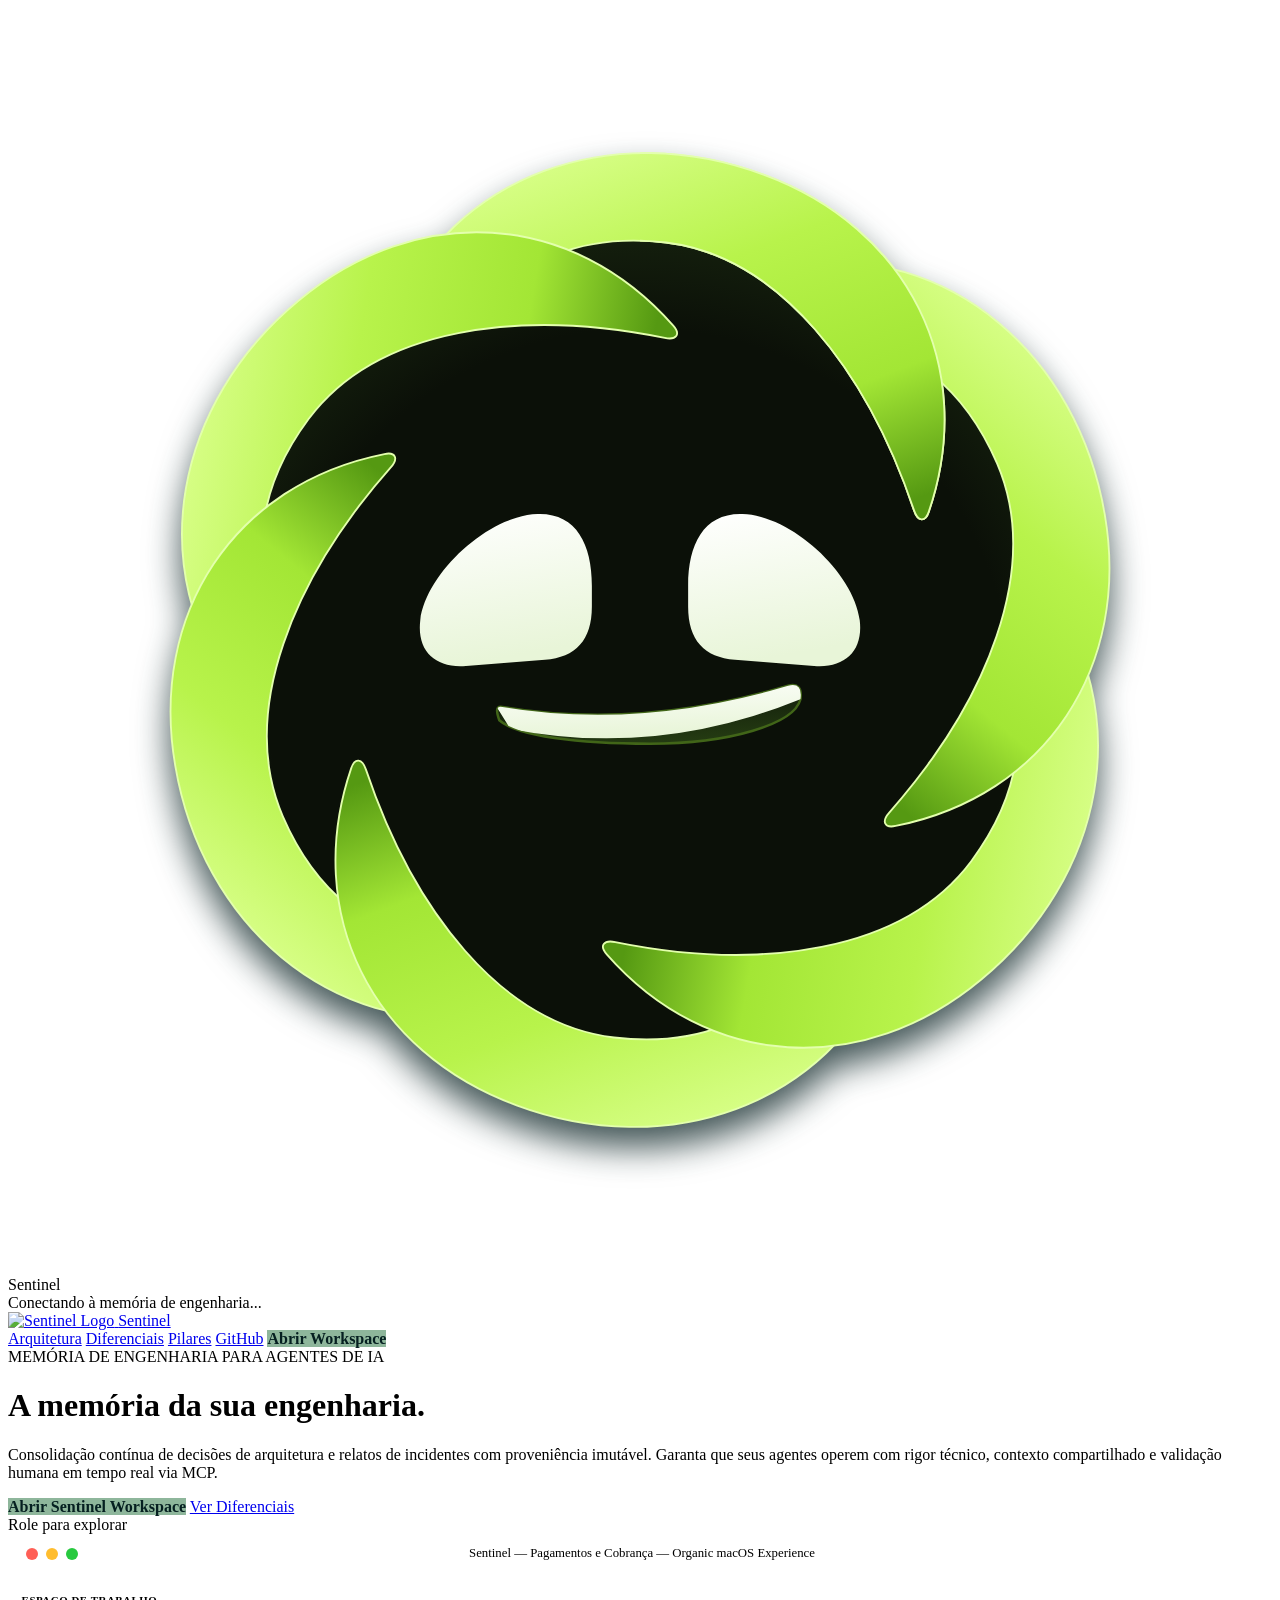
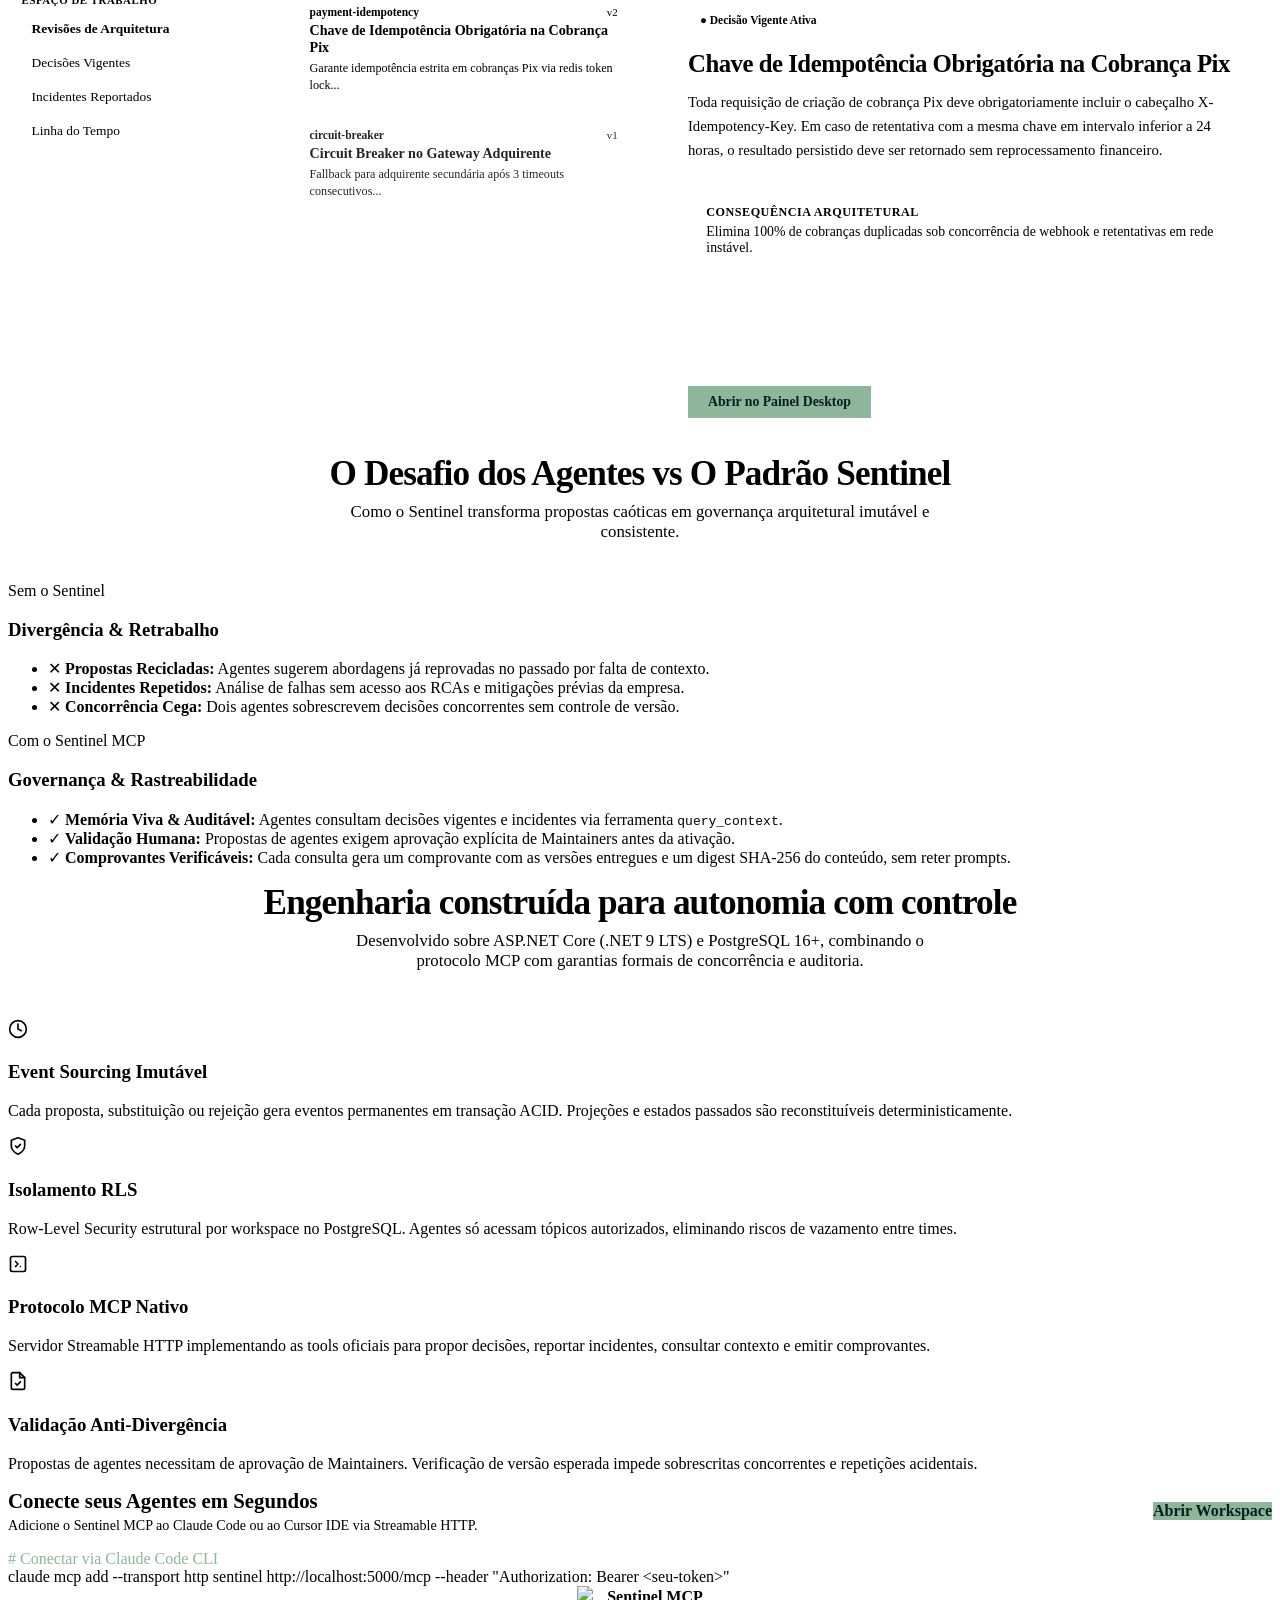
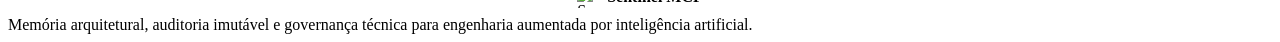
==== src/Sentinel.Api/wwwroot/index.html @ 187f4f98 "feat: refatoracao completa de governanca, seguranca RLS, API admin, testes de integracao e simplific" ====
<!DOCTYPE html>
<html lang="pt-BR" data-theme="dark">
<head>
    <meta charset="UTF-8">
    <meta name="viewport" content="width=device-width, initial-scale=1.0">
    <title>Sentinel — A Memória da sua Engenharia</title>
    <link rel="icon" href="/sentinel-verde.svg" type="image/svg+xml">
    <link rel="stylesheet" href="/css/tokens.css">
    <link rel="stylesheet" href="/css/landing.css">
    <link rel="stylesheet" href="/css/components.css">
    <script src="/js/theme-boot.js"></script>
    <script src="/js/landing.js" defer></script>
</head>
<body class="landing-page">
    <div id="landing-loading-screen" aria-hidden="true">
        <div class="mascot-3d-stage">
            <div class="mascot-shadow-3d" id="mascot-shadow"></div>
            <svg id="sentinel-mascot" class="mascot-svg-3d" viewBox="0 0 1024 1024" role="img" aria-label="Mascote Sentinel 3D">
                <defs>
                    <radialGradient id="sm-face" cx="50%" cy="57%" r="66%">
                        <stop offset="0.65" stop-color="#0B1008" />
                        <stop offset="0.87" stop-color="#17240F" />
                        <stop offset="1" stop-color="#355414" />
                    </radialGradient>
                    <linearGradient id="sm-petal" x1="0.28" y1="0" x2="0.85" y2="1">
                        <stop stop-color="#D9FF8A" />
                        <stop offset=".36" stop-color="#B8F34B" />
                        <stop offset=".72" stop-color="#A3E635" />
                        <stop offset="1" stop-color="#559912" />
                    </linearGradient>
                    <linearGradient id="sm-eye" x2="0.2" y2="1">
                        <stop stop-color="#ffffff" />
                        <stop offset="1" stop-color="#E8F5D8" />
                    </linearGradient>
                    <linearGradient id="sm-mouth" x1="0.2" y1="0" x2="0.5" y2="1">
                        <stop stop-color="#0C1308" />
                        <stop offset="1" stop-color="#243B12" />
                    </linearGradient>
                    <radialGradient id="sm-tongue" cx="50%" cy="100%" r="100%">
                        <stop stop-color="#E4FFB5" />
                        <stop offset="1" stop-color="#84C529" />
                    </radialGradient>
                    <clipPath id="sm-top">
                        <path d="M512 0H1024V1024H512Z" />
                    </clipPath>
                    <clipPath id="sm-smile">
                        <path id="mouth-clip" d="M399 566 Q512 585 632 549 Q644 546 642 560 C637 580 585 596 520 596 C462 596 413 590 398 577 Q394 566 399 566Z" />
                    </clipPath>
                    <filter id="clay-puff" x="-10%" y="-10%" width="120%" height="120%" color-interpolation-filters="sRGB">
                        <feDropShadow dx="0" dy="16" stdDeviation="14" flood-color="#051F20" flood-opacity="0.75" />
                    </filter>
                </defs>
                <g id="sm-character-3d" filter="url(#clay-puff)">
                    <path id="sm-face" d="M512 161A351 351 0 1 1 512 863A351 351 0 1 1 512 161Z" fill="url(#sm-face)" stroke="#8EB69B" stroke-width="2" />
                    <g id="sm-petals" fill="url(#sm-petal)" stroke="#E3FFAD" stroke-width="1.5">
                        <path class="sm-petal" data-order="0" d="M310 252 C360 133 491 90 612 135 C729 178 786 290 746 408 C743 417 737 416 734 407 C696 294 625 201 533 190 C464 182 416 205 380 246 C365 261 335 259 310 252Z" transform="rotate(0 512 512)" />
                        <path class="sm-petal" data-order="5" d="M310 252 C360 133 491 90 612 135 C729 178 786 290 746 408 C743 417 737 416 734 407 C696 294 625 201 533 190 C464 182 416 205 380 246 C365 261 335 259 310 252Z" transform="rotate(300 512 512)" />
                        <path class="sm-petal" data-order="4" d="M310 252 C360 133 491 90 612 135 C729 178 786 290 746 408 C743 417 737 416 734 407 C696 294 625 201 533 190 C464 182 416 205 380 246 C365 261 335 259 310 252Z" transform="rotate(240 512 512)" />
                        <path class="sm-petal" data-order="3" d="M310 252 C360 133 491 90 612 135 C729 178 786 290 746 408 C743 417 737 416 734 407 C696 294 625 201 533 190 C464 182 416 205 380 246 C365 261 335 259 310 252Z" transform="rotate(180 512 512)" />
                        <path class="sm-petal" data-order="2" d="M310 252 C360 133 491 90 612 135 C729 178 786 290 746 408 C743 417 737 416 734 407 C696 294 625 201 533 190 C464 182 416 205 380 246 C365 261 335 259 310 252Z" transform="rotate(120 512 512)" />
                        <path class="sm-petal" data-order="1" d="M310 252 C360 133 491 90 612 135 C729 178 786 290 746 408 C743 417 737 416 734 407 C696 294 625 201 533 190 C464 182 416 205 380 246 C365 261 335 259 310 252Z" transform="rotate(60 512 512)" />
                        <path class="sm-petal" data-order="0" d="M310 252 C360 133 491 90 612 135 C729 178 786 290 746 408 C743 417 737 416 734 407 C696 294 625 201 533 190 C464 182 416 205 380 246 C365 261 335 259 310 252Z" clip-path="url(#sm-top)" />
                    </g>
                    <g id="sm-eyes" fill="url(#sm-eye)">
                        <path id="sm-eye-l" d="M334 496 C339 457 390 411 429 410 C460 409 473 434 473 468 L473 485 C473 512 460 526 435 528 L371 533 C346 535 331 521 334 496Z" />
                        <path id="sm-eye-r" d="M551 468 C551 434 564 409 595 410 C634 411 685 457 690 496 C693 521 678 535 653 533 L589 528 C564 526 551 512 551 485Z" />
                    </g>
                    <path id="sm-mouth" d="M399 566 Q512 585 632 549 Q644 546 642 560 C637 580 585 596 520 596 C462 596 413 590 398 577 Q394 566 399 566Z" fill="url(#sm-mouth)" stroke="#416518" stroke-width="2" />
                    <g clip-path="url(#sm-smile)">
                        <path id="sm-tongue" d="M449 668A91 54 0 1 1 631 668A91 54 0 1 1 449 668Z" fill="url(#sm-tongue)" />
                        <path id="sm-teeth" d="M390 557 Q507 580 648 542 L649 557 Q529 608 407 584Z" fill="url(#sm-eye)" />
                    </g>
                </g>
            </svg>
        </div>
        <div class="loading-details">
            <div class="loading-title">Sentinel</div>
            <div class="loading-subtitle">Conectando à memória de engenharia...</div>
            <div class="progress-track-linear">
                <div id="landing-loading-progress" class="progress-fill-linear"></div>
            </div>
        </div>
    </div>

    <nav class="landing-nav">
        <div class="landing-nav-inner">
            <a href="/" class="landing-brand">
                <img src="/sentinel-verde.svg" alt="Sentinel Logo">
                <span>Sentinel</span>
            </a>
            <div class="landing-nav-links">
                <a href="#arquitetura">Arquitetura</a>
                <a href="#comparativo">Diferenciais</a>
                <a href="#pilares">Pilares</a>
                <a href="https://github.com/Nathan-Paranhos/SentinelMCP" target="_blank" rel="noopener noreferrer">GitHub</a>
                <a href="/review" class="btn-landing-primary" style="background-color: #8EB69B !important; color: #051F20 !important; -webkit-text-fill-color: #051F20 !important; font-weight: 700 !important; text-decoration: none;">Abrir Workspace</a>
            </div>
        </div>
    </nav>

    <header class="landing-hero">
        <div class="landing-eyebrow">MEMÓRIA DE ENGENHARIA PARA AGENTES DE IA</div>
        <h1 class="landing-headline">A memória da sua engenharia.</h1>
        <p class="landing-subhead">
            Consolidação contínua de decisões de arquitetura e relatos de incidentes com proveniência imutável.
            Garanta que seus agentes operem com rigor técnico, contexto compartilhado e validação humana em tempo real via MCP.
        </p>
        <div class="landing-cta-row">
            <a href="/review" class="btn-landing-primary" style="background-color: #8EB69B !important; color: #051F20 !important; -webkit-text-fill-color: #051F20 !important; font-weight: 700 !important; text-decoration: none;">Abrir Sentinel Workspace</a>
            <a href="#comparativo" class="btn-landing-secondary">Ver Diferenciais</a>
        </div>

        <div class="mouse-scroll-indicator" data-scroll-target="preview-window" role="button" tabindex="0" aria-label="Rolar até a prévia do painel">
            <div class="mouse-icon">
                <div class="mouse-wheel"></div>
            </div>
            <span class="mouse-label">Role para explorar</span>
        </div>
    </header>

    <section class="landing-preview-section" id="arquitetura">
        <div class="landing-preview-window" id="preview-window">
            <div style="height: 40px; background: var(--bg-surface-secondary); border-bottom: 1px solid var(--border-subtle); display: flex; align-items: center; justify-content: space-between; padding: 0 18px;">
                <div style="display: flex; gap: 8px; align-items: center;">
                    <span style="width: 12px; height: 12px; border-radius: 50%; background: #ff5f56; display: inline-block;"></span>
                    <span style="width: 12px; height: 12px; border-radius: 50%; background: #ffbd2e; display: inline-block;"></span>
                    <span style="width: 12px; height: 12px; border-radius: 50%; background: #27c93f; display: inline-block;"></span>
                </div>
                <div style="font-size: 0.8rem; font-weight: 500; color: var(--text-secondary); font-family: var(--font-mono);">Sentinel — Pagamentos e Cobrança — Organic macOS Experience</div>
                <div style="width: 48px;"></div>
            </div>
            <div style="display: flex; height: 480px; background: var(--bg-window);">
                <div style="width: 240px; border-right: 1px solid var(--border-subtle); background: var(--bg-sidebar); padding: 1.25rem 0.85rem;">
                    <div style="font-size: 0.68rem; font-weight: 600; text-transform: uppercase; color: var(--text-tertiary); letter-spacing: 0.05em; margin-bottom: 8px;">Espaço de Trabalho</div>
                    <div style="padding: 7px 10px; border-radius: var(--radius-sm); background: var(--bg-selection); color: var(--text-primary); font-size: 0.84rem; font-weight: 600; margin-bottom: 4px;">Revisões de Arquitetura</div>
                    <div style="padding: 7px 10px; border-radius: var(--radius-sm); color: var(--text-secondary); font-size: 0.84rem; font-weight: 500; margin-bottom: 4px;">Decisões Vigentes</div>
                    <div style="padding: 7px 10px; border-radius: var(--radius-sm); color: var(--text-secondary); font-size: 0.84rem; font-weight: 500; margin-bottom: 4px;">Incidentes Reportados</div>
                    <div style="padding: 7px 10px; border-radius: var(--radius-sm); color: var(--text-secondary); font-size: 0.84rem; font-weight: 500;">Linha do Tempo</div>
                </div>
                <div style="width: 340px; border-right: 1px solid var(--border-subtle); padding: 1.15rem; overflow: hidden;">
                    <div style="padding: 0.85rem 1rem; border-radius: var(--radius-md); background: var(--bg-selection); border: 1px solid var(--border-strong); margin-bottom: 8px;">
                        <div style="display: flex; justify-content: space-between; margin-bottom: 4px;">
                            <span style="font-family: var(--font-mono); font-size: 0.72rem; color: var(--action-primary); font-weight: 600;">payment-idempotency</span>
                            <span style="font-family: var(--font-mono); font-size: 0.68rem; color: var(--text-secondary);">v2</span>
                        </div>
                        <div style="font-size: 0.88rem; font-weight: 600; color: var(--text-primary); margin-bottom: 4px;">Chave de Idempotência Obrigatória na Cobrança Pix</div>
                        <div style="font-size: 0.76rem; color: var(--text-secondary); line-height: 1.4;">Garante idempotência estrita em cobranças Pix via redis token lock...</div>
                    </div>
                    <div style="padding: 0.85rem 1rem; border-radius: var(--radius-md); background: var(--bg-surface-secondary); opacity: 0.85;">
                        <div style="display: flex; justify-content: space-between; margin-bottom: 4px;">
                            <span style="font-family: var(--font-mono); font-size: 0.72rem; color: var(--text-tertiary); font-weight: 600;">circuit-breaker</span>
                            <span style="font-family: var(--font-mono); font-size: 0.68rem; color: var(--text-secondary);">v1</span>
                        </div>
                        <div style="font-size: 0.88rem; font-weight: 600; color: var(--text-primary); margin-bottom: 4px;">Circuit Breaker no Gateway Adquirente</div>
                        <div style="font-size: 0.76rem; color: var(--text-secondary); line-height: 1.4;">Fallback para adquirente secundária após 3 timeouts consecutivos...</div>
                    </div>
                </div>
                <div style="flex: 1; padding: 2.25rem; background: var(--bg-window); display: flex; flex-direction: column; justify-content: space-between;">
                    <div>
                        <div style="display: inline-flex; align-items: center; gap: 6px; font-size: 0.72rem; font-weight: 700; background: var(--status-success-bg); color: var(--status-success); padding: 4px 12px; border-radius: var(--radius-pill); margin-bottom: 1.25rem;">
                            ● Decisão Vigente Ativa
                        </div>
                        <h2 style="font-size: 1.55rem; font-weight: 700; margin: 0 0 0.75rem; color: var(--text-primary); letter-spacing: -0.02em;">Chave de Idempotência Obrigatória na Cobrança Pix</h2>
                        <p style="font-size: 0.92rem; color: var(--text-secondary); line-height: 1.65; margin: 0 0 1.5rem;">
                            Toda requisição de criação de cobrança Pix deve obrigatoriamente incluir o cabeçalho X-Idempotency-Key.
                            Em caso de retentativa com a mesma chave em intervalo inferior a 24 horas, o resultado persistido deve ser retornado sem reprocessamento financeiro.
                        </p>
                        <div style="background: var(--bg-surface-secondary); border-radius: var(--radius-md); padding: 1.15rem; border-left: 3px solid var(--action-primary);">
                            <div style="font-size: 0.76rem; font-weight: 700; text-transform: uppercase; color: var(--text-tertiary); margin-bottom: 4px; letter-spacing: 0.04em;">Consequência Arquitetural</div>
                            <div style="font-size: 0.86rem; color: var(--text-primary);">Elimina 100% de cobranças duplicadas sob concorrência de webhook e retentativas em rede instável.</div>
                        </div>
                    </div>
                    <div style="display: flex; gap: 12px; align-items: center;">
                        <a href="/review" class="btn-landing-primary" style="background-color: #8EB69B !important; color: #051F20 !important; -webkit-text-fill-color: #051F20 !important; font-size: 0.86rem; padding: 8px 20px; font-weight: 700 !important; text-decoration: none;">Abrir no Painel Desktop</a>
                    </div>
                </div>
            </div>
        </div>
    </section>

    <section id="comparativo" class="landing-comparison scroll-reveal">
        <div style="text-align: center; margin-bottom: 2.5rem;">
            <h2 style="font-size: 2.2rem; font-weight: 700; letter-spacing: -0.025em; color: var(--text-primary); margin: 0 0 0.5rem;">
                O Desafio dos Agentes vs O Padrão Sentinel
            </h2>
            <p style="font-size: 1.05rem; color: var(--text-secondary); max-width: 600px; margin: 0 auto;">
                Como o Sentinel transforma propostas caóticas em governança arquitetural imutável e consistente.
            </p>
        </div>
        <div class="comparison-grid">
            <div class="comparison-card">
                <span class="comparison-badge bad">Sem o Sentinel</span>
                <h3 class="comparison-title">Divergência & Retrabalho</h3>
                <ul class="comparison-list">
                    <li>
                        <span>✕</span>
                        <span><strong>Propostas Recicladas:</strong> Agentes sugerem abordagens já reprovadas no passado por falta de contexto.</span>
                    </li>
                    <li>
                        <span>✕</span>
                        <span><strong>Incidentes Repetidos:</strong> Análise de falhas sem acesso aos RCAs e mitigações prévias da empresa.</span>
                    </li>
                    <li>
                        <span>✕</span>
                        <span><strong>Concorrência Cega:</strong> Dois agentes sobrescrevem decisões concorrentes sem controle de versão.</span>
                    </li>
                </ul>
            </div>
            <div class="comparison-card highlight">
                <span class="comparison-badge good">Com o Sentinel MCP</span>
                <h3 class="comparison-title">Governança & Rastreabilidade</h3>
                <ul class="comparison-list">
                    <li>
                        <span>✓</span>
                        <span><strong>Memória Viva & Auditável:</strong> Agentes consultam decisões vigentes e incidentes via ferramenta <code>query_context</code>.</span>
                    </li>
                    <li>
                        <span>✓</span>
                        <span><strong>Validação Humana:</strong> Propostas de agentes exigem aprovação explícita de Maintainers antes da ativação.</span>
                    </li>
                    <li>
                        <span>✓</span>
                        <span><strong>Comprovantes Verificáveis:</strong> Cada consulta gera um comprovante com as versões entregues e um digest SHA-256 do conteúdo, sem reter prompts.</span>
                    </li>
                </ul>
            </div>
        </div>
    </section>

    <section id="pilares" class="landing-pillars scroll-reveal">
        <div style="text-align: center; margin-bottom: 3rem;">
            <h2 style="font-size: 2.2rem; font-weight: 700; letter-spacing: -0.025em; color: var(--text-primary); margin: 0 0 0.5rem;">
                Engenharia construída para autonomia com controle
            </h2>
            <p style="font-size: 1.05rem; color: var(--text-secondary); max-width: 620px; margin: 0 auto;">
                Desenvolvido sobre ASP.NET Core (.NET 9 LTS) e PostgreSQL 16+, combinando o protocolo MCP com garantias formais de concorrência e auditoria.
            </p>
        </div>
        <div class="pillars-grid">
            <div class="pillar-item">
                <div class="pillar-icon-box">
                    <svg width="20" height="20" viewBox="0 0 24 24" fill="none" stroke="currentColor" stroke-width="2" stroke-linecap="round" stroke-linejoin="round"><circle cx="12" cy="12" r="10"/><polyline points="12 6 12 12 16 14"/></svg>
                </div>
                <h3 class="pillar-title">Event Sourcing Imutável</h3>
                <p class="pillar-desc">
                    Cada proposta, substituição ou rejeição gera eventos permanentes em transação ACID. Projeções e estados passados são reconstituíveis deterministicamente.
                </p>
            </div>
            <div class="pillar-item">
                <div class="pillar-icon-box">
                    <svg width="20" height="20" viewBox="0 0 24 24" fill="none" stroke="currentColor" stroke-width="2" stroke-linecap="round" stroke-linejoin="round"><path d="M12 22s8-4 8-10V5l-8-3-8 3v7c0 6 8 10 8 10z"/><path d="m9 12 2 2 4-4"/></svg>
                </div>
                <h3 class="pillar-title">Isolamento RLS</h3>
                <p class="pillar-desc">
                    Row-Level Security estrutural por workspace no PostgreSQL. Agentes só acessam tópicos autorizados, eliminando riscos de vazamento entre times.
                </p>
            </div>
            <div class="pillar-item">
                <div class="pillar-icon-box">
                    <svg width="20" height="20" viewBox="0 0 24 24" fill="none" stroke="currentColor" stroke-width="2" stroke-linecap="round" stroke-linejoin="round"><rect width="18" height="18" x="3" y="3" rx="2"/><path d="m9 9 3 3-3 3"/><path d="M15 15h.01"/></svg>
                </div>
                <h3 class="pillar-title">Protocolo MCP Nativo</h3>
                <p class="pillar-desc">
                    Servidor Streamable HTTP implementando as tools oficiais para propor decisões, reportar incidentes, consultar contexto e emitir comprovantes.
                </p>
            </div>
            <div class="pillar-item">
                <div class="pillar-icon-box">
                    <svg width="20" height="20" viewBox="0 0 24 24" fill="none" stroke="currentColor" stroke-width="2" stroke-linecap="round" stroke-linejoin="round"><path d="M14 2H6a2 2 0 0 0-2 2v16a2 2 0 0 0 2 2h12a2 2 0 0 0 2-2V8z"/><polyline points="14 2 14 8 20 8"/><path d="m9 15 2 2 4-4"/></svg>
                </div>
                <h3 class="pillar-title">Validação Anti-Divergência</h3>
                <p class="pillar-desc">
                    Propostas de agentes necessitam de aprovação de Maintainers. Verificação de versão esperada impede sobrescritas concorrentes e repetições acidentais.
                </p>
            </div>
        </div>
    </section>

    <section class="landing-quickstart scroll-reveal">
        <div class="quickstart-box">
            <div style="display: flex; justify-content: space-between; align-items: center; flex-wrap: wrap; gap: 1rem; margin-bottom: 1rem;">
                <div>
                    <h3 style="font-size: 1.3rem; font-weight: 700; color: var(--text-primary); margin: 0 0 0.25rem;">Conecte seus Agentes em Segundos</h3>
                    <p style="font-size: 0.88rem; color: var(--text-secondary); margin: 0;">Adicione o Sentinel MCP ao Claude Code ou ao Cursor IDE via Streamable HTTP.</p>
                </div>
                <a href="/review" class="btn-landing-primary" style="background-color: #8EB69B !important; color: #051F20 !important; -webkit-text-fill-color: #051F20 !important; font-weight: 700 !important; text-decoration: none;">Abrir Workspace</a>
            </div>
            <div class="code-snippet-box">
                <span style="color:#8EB69B;"># Conectar via Claude Code CLI</span><br />
                claude mcp add --transport http sentinel http://localhost:5000/mcp --header "Authorization: Bearer &lt;seu-token&gt;"
            </div>
        </div>
    </section>

    <footer class="landing-footer">
        <div style="display: flex; align-items: center; justify-content: center; gap: 8px; margin-bottom: 0.5rem;">
            <img src="/sentinel-verde.svg" alt="Sentinel" style="width: 22px; height: 22px;">
            <span style="font-weight: 700; color: var(--text-primary);">Sentinel MCP</span>
        </div>
        <p style="margin: 0;">Memória arquitetural, auditoria imutável e governança técnica para engenharia aumentada por inteligência artificial.</p>
    </footer>

</body>
</html>
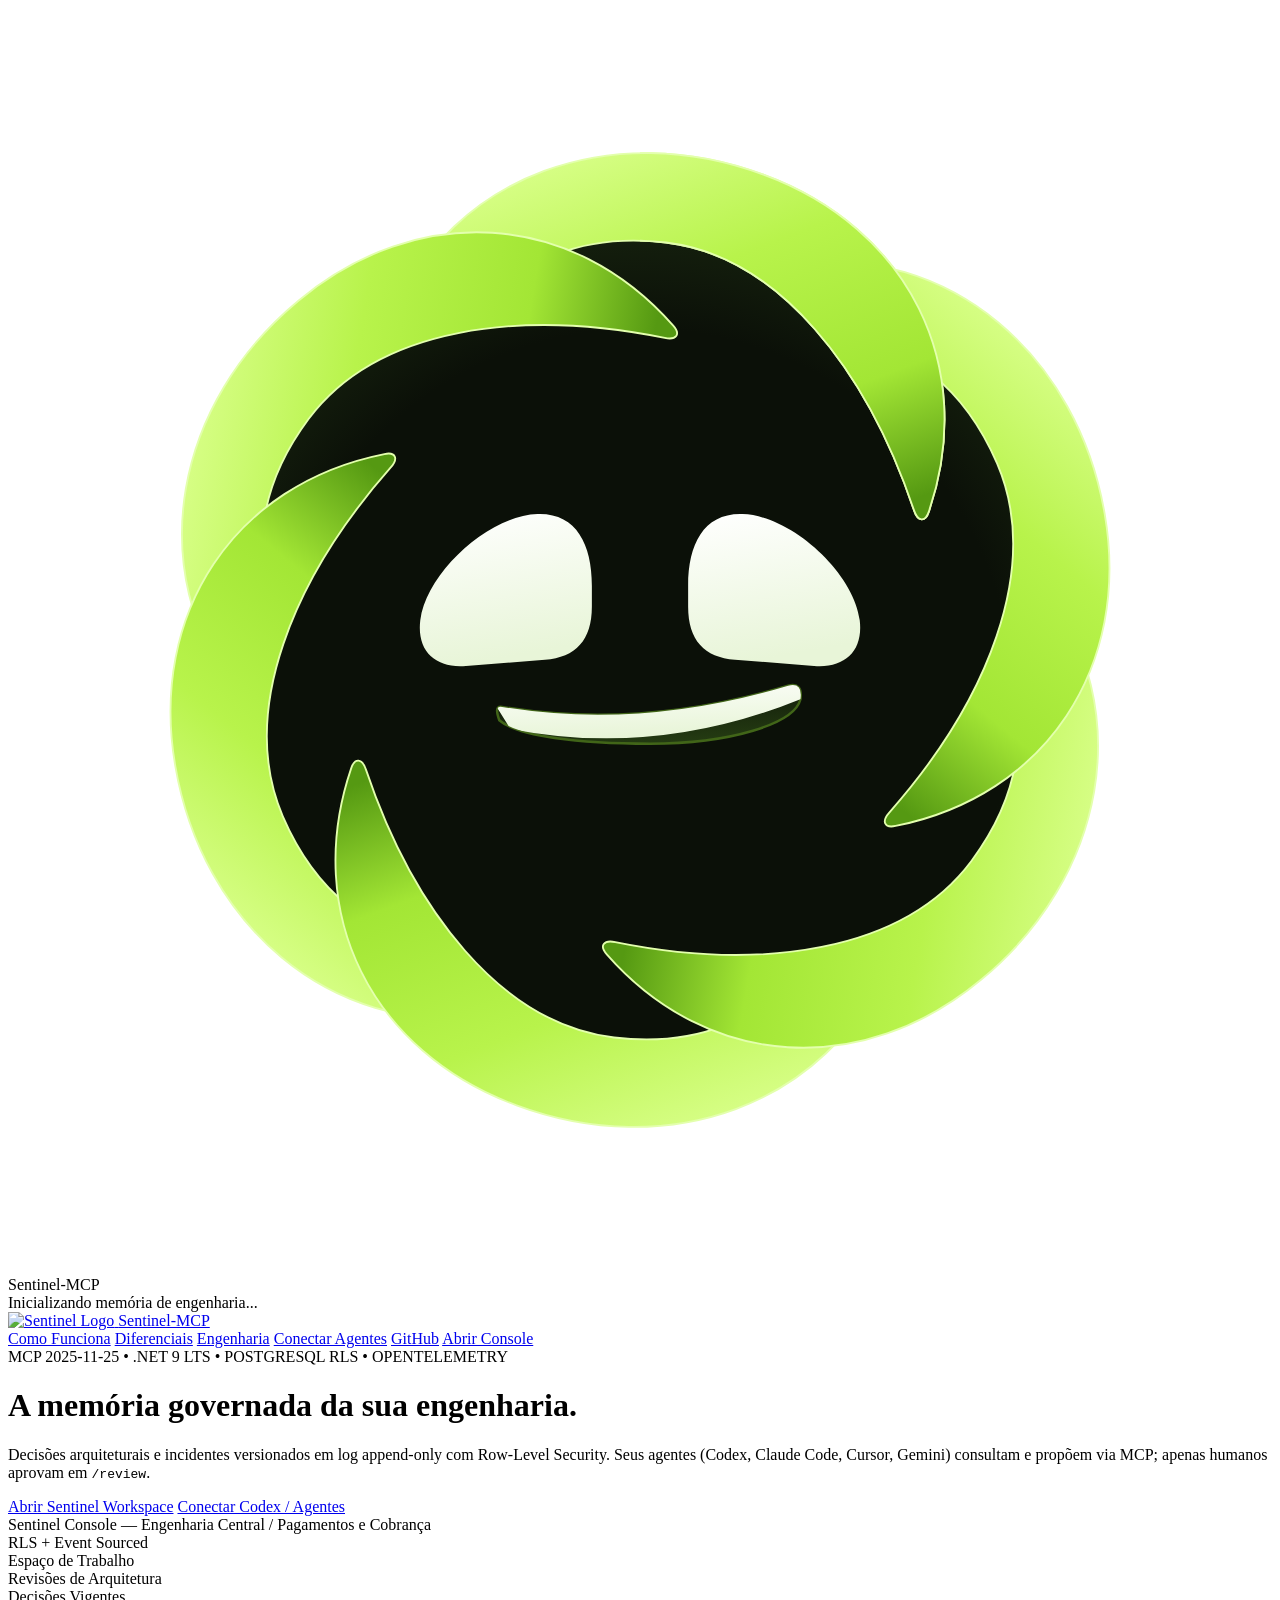
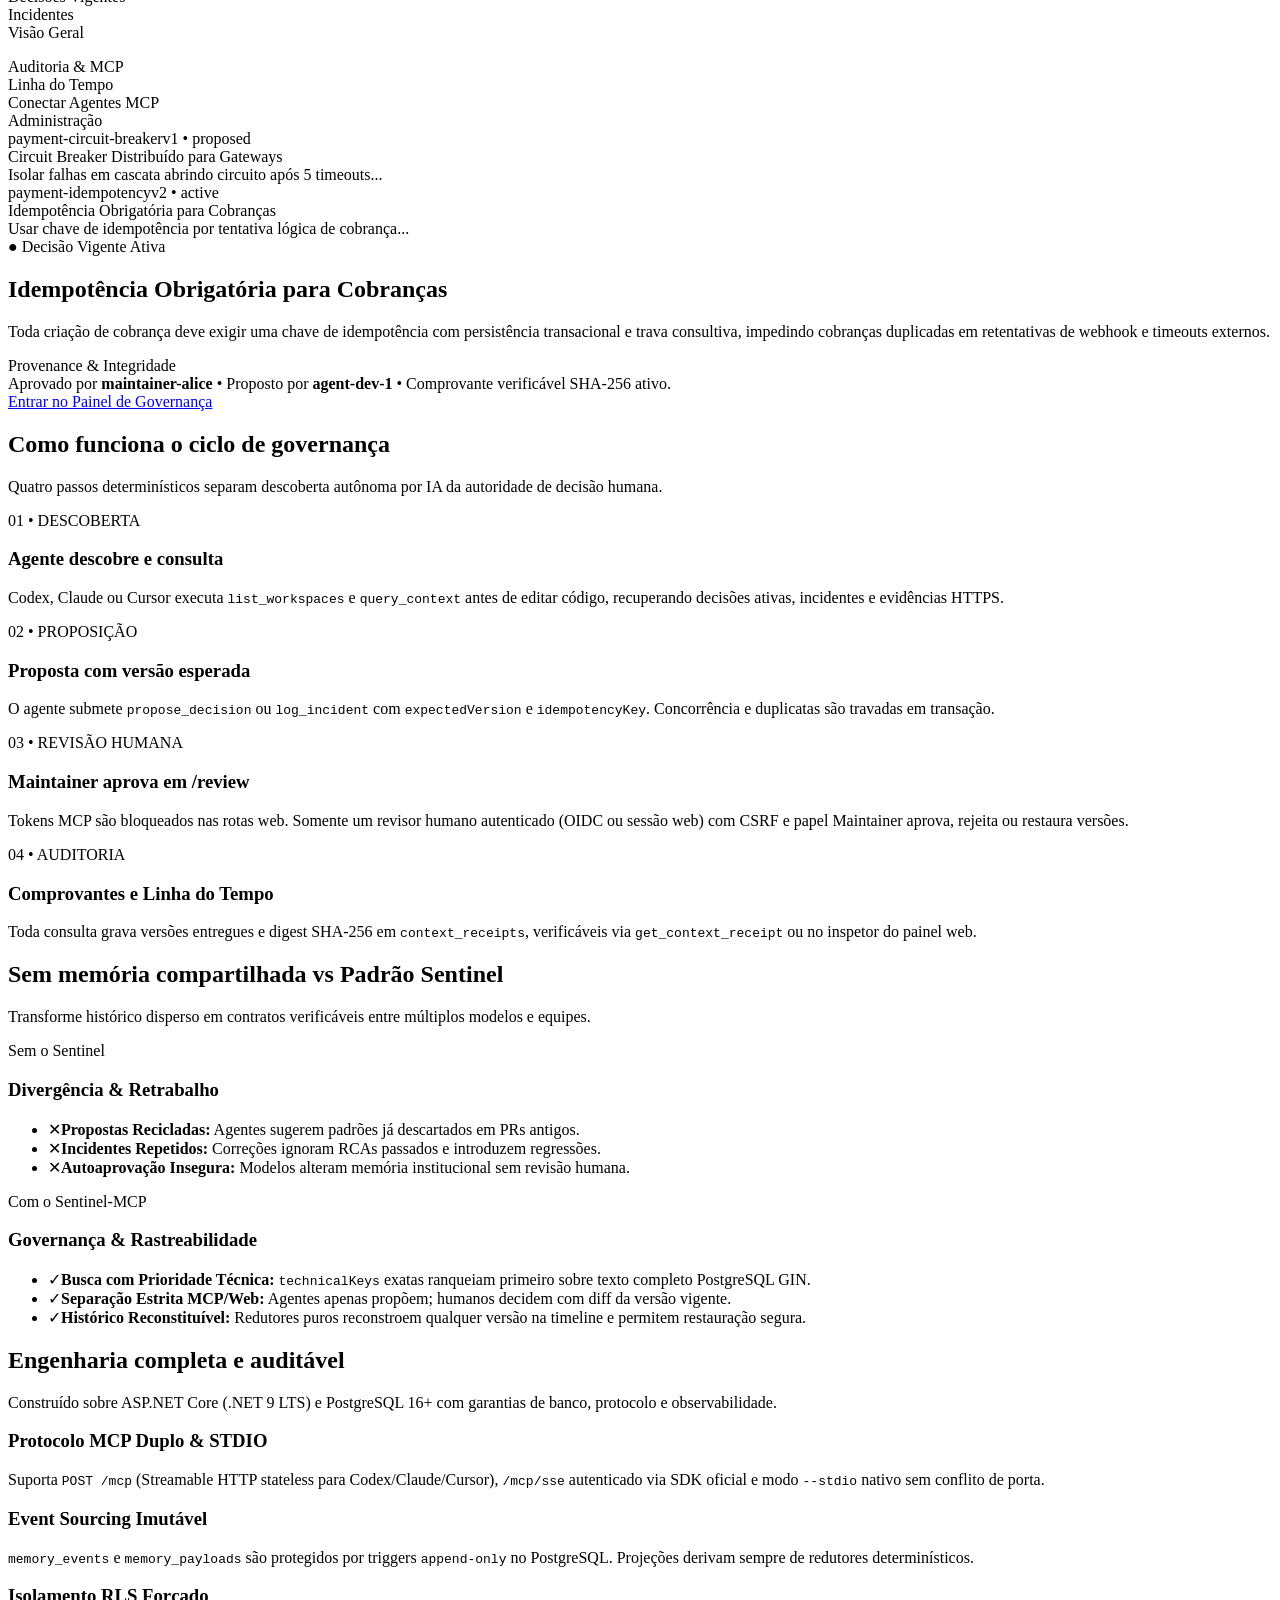
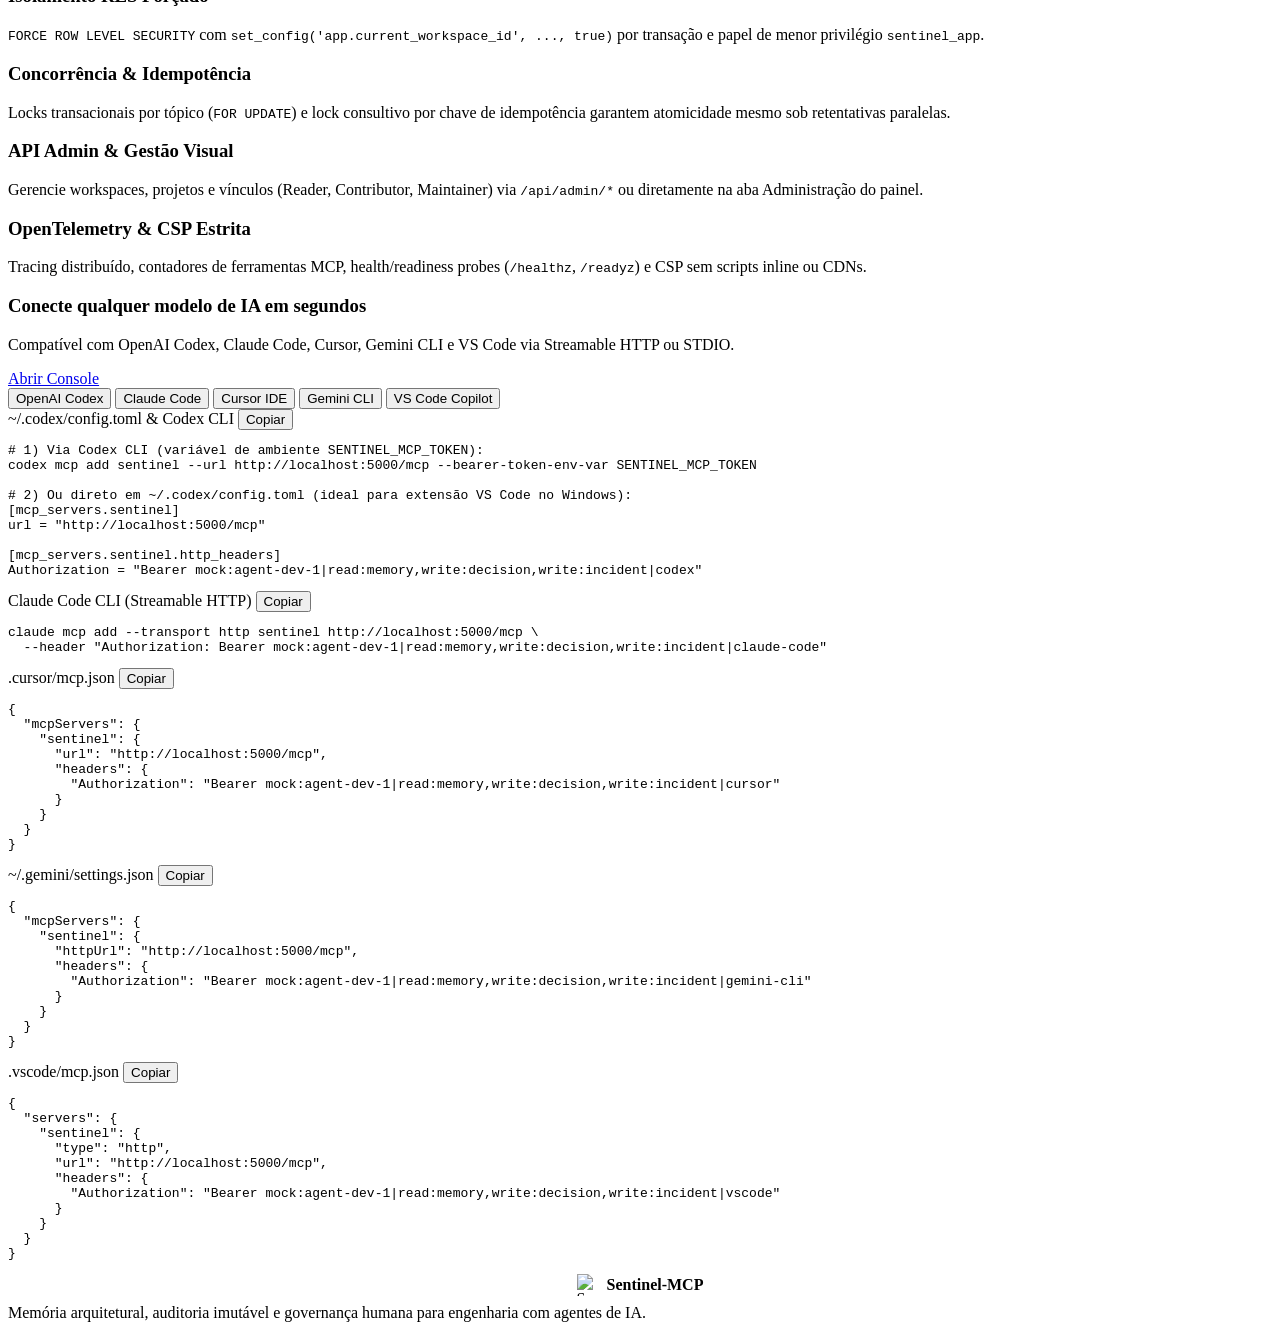
==== commit cc77c305: "feat: interoperabilidade MCP multi-modelo (Codex/STDIO/SDK), nova UI web, correcoes admin/RLS e docu" ====
--- a/src/Sentinel.Api/wwwroot/index.html
+++ b/src/Sentinel.Api/wwwroot/index.html
@@ -3,7 +3,7 @@
 <head>
     <meta charset="UTF-8">
     <meta name="viewport" content="width=device-width, initial-scale=1.0">
-    <title>Sentinel — A Memória da sua Engenharia</title>
+    <title>Sentinel-MCP — A Memória da sua Engenharia</title>
     <link rel="icon" href="/sentinel-verde.svg" type="image/svg+xml">
     <link rel="stylesheet" href="/css/tokens.css">
     <link rel="stylesheet" href="/css/landing.css">
@@ -14,8 +14,8 @@
 <body class="landing-page">
     <div id="landing-loading-screen" aria-hidden="true">
         <div class="mascot-3d-stage">
-            <div class="mascot-shadow-3d" id="mascot-shadow"></div>
-            <svg id="sentinel-mascot" class="mascot-svg-3d" viewBox="0 0 1024 1024" role="img" aria-label="Mascote Sentinel 3D">
+            <div class="mascot-shadow-3d"></div>
+            <svg id="sentinel-mascot" class="mascot-svg-3d" viewBox="0 0 1024 1024" role="img" aria-label="Mascote Sentinel">
                 <defs>
                     <radialGradient id="sm-face" cx="50%" cy="57%" r="66%">
                         <stop offset="0.65" stop-color="#0B1008" />
@@ -40,42 +40,37 @@
                         <stop stop-color="#E4FFB5" />
                         <stop offset="1" stop-color="#84C529" />
                     </radialGradient>
-                    <clipPath id="sm-top">
-                        <path d="M512 0H1024V1024H512Z" />
+                    <clipPath id="sm-top"><path d="M512 0H1024V1024H512Z" /></clipPath>
+                    <clipPath id="sm-smile">
+                        <path d="M399 566 Q512 585 632 549 Q644 546 642 560 C637 580 585 596 520 596 C462 596 413 590 398 577 Q394 566 399 566Z" />
                     </clipPath>
-                    <clipPath id="sm-smile">
-                        <path id="mouth-clip" d="M399 566 Q512 585 632 549 Q644 546 642 560 C637 580 585 596 520 596 C462 596 413 590 398 577 Q394 566 399 566Z" />
-                    </clipPath>
-                    <filter id="clay-puff" x="-10%" y="-10%" width="120%" height="120%" color-interpolation-filters="sRGB">
-                        <feDropShadow dx="0" dy="16" stdDeviation="14" flood-color="#051F20" flood-opacity="0.75" />
-                    </filter>
                 </defs>
-                <g id="sm-character-3d" filter="url(#clay-puff)">
-                    <path id="sm-face" d="M512 161A351 351 0 1 1 512 863A351 351 0 1 1 512 161Z" fill="url(#sm-face)" stroke="#8EB69B" stroke-width="2" />
-                    <g id="sm-petals" fill="url(#sm-petal)" stroke="#E3FFAD" stroke-width="1.5">
-                        <path class="sm-petal" data-order="0" d="M310 252 C360 133 491 90 612 135 C729 178 786 290 746 408 C743 417 737 416 734 407 C696 294 625 201 533 190 C464 182 416 205 380 246 C365 261 335 259 310 252Z" transform="rotate(0 512 512)" />
-                        <path class="sm-petal" data-order="5" d="M310 252 C360 133 491 90 612 135 C729 178 786 290 746 408 C743 417 737 416 734 407 C696 294 625 201 533 190 C464 182 416 205 380 246 C365 261 335 259 310 252Z" transform="rotate(300 512 512)" />
-                        <path class="sm-petal" data-order="4" d="M310 252 C360 133 491 90 612 135 C729 178 786 290 746 408 C743 417 737 416 734 407 C696 294 625 201 533 190 C464 182 416 205 380 246 C365 261 335 259 310 252Z" transform="rotate(240 512 512)" />
-                        <path class="sm-petal" data-order="3" d="M310 252 C360 133 491 90 612 135 C729 178 786 290 746 408 C743 417 737 416 734 407 C696 294 625 201 533 190 C464 182 416 205 380 246 C365 261 335 259 310 252Z" transform="rotate(180 512 512)" />
-                        <path class="sm-petal" data-order="2" d="M310 252 C360 133 491 90 612 135 C729 178 786 290 746 408 C743 417 737 416 734 407 C696 294 625 201 533 190 C464 182 416 205 380 246 C365 261 335 259 310 252Z" transform="rotate(120 512 512)" />
-                        <path class="sm-petal" data-order="1" d="M310 252 C360 133 491 90 612 135 C729 178 786 290 746 408 C743 417 737 416 734 407 C696 294 625 201 533 190 C464 182 416 205 380 246 C365 261 335 259 310 252Z" transform="rotate(60 512 512)" />
-                        <path class="sm-petal" data-order="0" d="M310 252 C360 133 491 90 612 135 C729 178 786 290 746 408 C743 417 737 416 734 407 C696 294 625 201 533 190 C464 182 416 205 380 246 C365 261 335 259 310 252Z" clip-path="url(#sm-top)" />
+                <g>
+                    <path d="M512 161A351 351 0 1 1 512 863A351 351 0 1 1 512 161Z" fill="url(#sm-face)" stroke="#8EB69B" stroke-width="2" />
+                    <g fill="url(#sm-petal)" stroke="#E3FFAD" stroke-width="1.5">
+                        <path d="M310 252 C360 133 491 90 612 135 C729 178 786 290 746 408 C743 417 737 416 734 407 C696 294 625 201 533 190 C464 182 416 205 380 246 C365 261 335 259 310 252Z" transform="rotate(0 512 512)" />
+                        <path d="M310 252 C360 133 491 90 612 135 C729 178 786 290 746 408 C743 417 737 416 734 407 C696 294 625 201 533 190 C464 182 416 205 380 246 C365 261 335 259 310 252Z" transform="rotate(300 512 512)" />
+                        <path d="M310 252 C360 133 491 90 612 135 C729 178 786 290 746 408 C743 417 737 416 734 407 C696 294 625 201 533 190 C464 182 416 205 380 246 C365 261 335 259 310 252Z" transform="rotate(240 512 512)" />
+                        <path d="M310 252 C360 133 491 90 612 135 C729 178 786 290 746 408 C743 417 737 416 734 407 C696 294 625 201 533 190 C464 182 416 205 380 246 C365 261 335 259 310 252Z" transform="rotate(180 512 512)" />
+                        <path d="M310 252 C360 133 491 90 612 135 C729 178 786 290 746 408 C743 417 737 416 734 407 C696 294 625 201 533 190 C464 182 416 205 380 246 C365 261 335 259 310 252Z" transform="rotate(120 512 512)" />
+                        <path d="M310 252 C360 133 491 90 612 135 C729 178 786 290 746 408 C743 417 737 416 734 407 C696 294 625 201 533 190 C464 182 416 205 380 246 C365 261 335 259 310 252Z" transform="rotate(60 512 512)" />
+                        <path d="M310 252 C360 133 491 90 612 135 C729 178 786 290 746 408 C743 417 737 416 734 407 C696 294 625 201 533 190 C464 182 416 205 380 246 C365 261 335 259 310 252Z" clip-path="url(#sm-top)" />
                     </g>
-                    <g id="sm-eyes" fill="url(#sm-eye)">
+                    <g fill="url(#sm-eye)">
                         <path id="sm-eye-l" d="M334 496 C339 457 390 411 429 410 C460 409 473 434 473 468 L473 485 C473 512 460 526 435 528 L371 533 C346 535 331 521 334 496Z" />
                         <path id="sm-eye-r" d="M551 468 C551 434 564 409 595 410 C634 411 685 457 690 496 C693 521 678 535 653 533 L589 528 C564 526 551 512 551 485Z" />
                     </g>
-                    <path id="sm-mouth" d="M399 566 Q512 585 632 549 Q644 546 642 560 C637 580 585 596 520 596 C462 596 413 590 398 577 Q394 566 399 566Z" fill="url(#sm-mouth)" stroke="#416518" stroke-width="2" />
+                    <path d="M399 566 Q512 585 632 549 Q644 546 642 560 C637 580 585 596 520 596 C462 596 413 590 398 577 Q394 566 399 566Z" fill="url(#sm-mouth)" stroke="#416518" stroke-width="2" />
                     <g clip-path="url(#sm-smile)">
-                        <path id="sm-tongue" d="M449 668A91 54 0 1 1 631 668A91 54 0 1 1 449 668Z" fill="url(#sm-tongue)" />
-                        <path id="sm-teeth" d="M390 557 Q507 580 648 542 L649 557 Q529 608 407 584Z" fill="url(#sm-eye)" />
+                        <path d="M449 668A91 54 0 1 1 631 668A91 54 0 1 1 449 668Z" fill="url(#sm-tongue)" />
+                        <path d="M390 557 Q507 580 648 542 L649 557 Q529 608 407 584Z" fill="url(#sm-eye)" />
                     </g>
                 </g>
             </svg>
         </div>
         <div class="loading-details">
-            <div class="loading-title">Sentinel</div>
-            <div class="loading-subtitle">Conectando à memória de engenharia...</div>
+            <div class="loading-title">Sentinel-MCP</div>
+            <div class="loading-subtitle">Inicializando memória de engenharia...</div>
             <div class="progress-track-linear">
                 <div id="landing-loading-progress" class="progress-fill-linear"></div>
             </div>
@@ -86,219 +81,292 @@
         <div class="landing-nav-inner">
             <a href="/" class="landing-brand">
                 <img src="/sentinel-verde.svg" alt="Sentinel Logo">
-                <span>Sentinel</span>
+                <span>Sentinel-MCP</span>
             </a>
             <div class="landing-nav-links">
-                <a href="#arquitetura">Arquitetura</a>
+                <a href="#como-funciona">Como Funciona</a>
                 <a href="#comparativo">Diferenciais</a>
-                <a href="#pilares">Pilares</a>
+                <a href="#engenharia">Engenharia</a>
+                <a href="#conectar">Conectar Agentes</a>
                 <a href="https://github.com/Nathan-Paranhos/SentinelMCP" target="_blank" rel="noopener noreferrer">GitHub</a>
-                <a href="/review" class="btn-landing-primary" style="background-color: #8EB69B !important; color: #051F20 !important; -webkit-text-fill-color: #051F20 !important; font-weight: 700 !important; text-decoration: none;">Abrir Workspace</a>
+                <a href="/review" class="btn-landing-primary">Abrir Console</a>
             </div>
         </div>
     </nav>
 
     <header class="landing-hero">
-        <div class="landing-eyebrow">MEMÓRIA DE ENGENHARIA PARA AGENTES DE IA</div>
-        <h1 class="landing-headline">A memória da sua engenharia.</h1>
+        <div class="landing-eyebrow">MCP 2025-11-25 &bull; .NET 9 LTS &bull; POSTGRESQL RLS &bull; OPENTELEMETRY</div>
+        <h1 class="landing-headline">A memória governada da sua engenharia.</h1>
         <p class="landing-subhead">
-            Consolidação contínua de decisões de arquitetura e relatos de incidentes com proveniência imutável.
-            Garanta que seus agentes operem com rigor técnico, contexto compartilhado e validação humana em tempo real via MCP.
+            Decisões arquiteturais e incidentes versionados em log append-only com Row-Level Security.
+            Seus agentes (Codex, Claude Code, Cursor, Gemini) consultam e propõem via MCP; apenas humanos aprovam em <code>/review</code>.
         </p>
         <div class="landing-cta-row">
-            <a href="/review" class="btn-landing-primary" style="background-color: #8EB69B !important; color: #051F20 !important; -webkit-text-fill-color: #051F20 !important; font-weight: 700 !important; text-decoration: none;">Abrir Sentinel Workspace</a>
-            <a href="#comparativo" class="btn-landing-secondary">Ver Diferenciais</a>
-        </div>
-
-        <div class="mouse-scroll-indicator" data-scroll-target="preview-window" role="button" tabindex="0" aria-label="Rolar até a prévia do painel">
-            <div class="mouse-icon">
-                <div class="mouse-wheel"></div>
-            </div>
-            <span class="mouse-label">Role para explorar</span>
+            <a href="/review" class="btn-landing-primary">Abrir Sentinel Workspace</a>
+            <a href="#conectar" class="btn-landing-secondary">Conectar Codex / Agentes</a>
         </div>
     </header>
 
-    <section class="landing-preview-section" id="arquitetura">
+    <section class="landing-preview-section">
         <div class="landing-preview-window" id="preview-window">
-            <div style="height: 40px; background: var(--bg-surface-secondary); border-bottom: 1px solid var(--border-subtle); display: flex; align-items: center; justify-content: space-between; padding: 0 18px;">
-                <div style="display: flex; gap: 8px; align-items: center;">
-                    <span style="width: 12px; height: 12px; border-radius: 50%; background: #ff5f56; display: inline-block;"></span>
-                    <span style="width: 12px; height: 12px; border-radius: 50%; background: #ffbd2e; display: inline-block;"></span>
-                    <span style="width: 12px; height: 12px; border-radius: 50%; background: #27c93f; display: inline-block;"></span>
-                </div>
-                <div style="font-size: 0.8rem; font-weight: 500; color: var(--text-secondary); font-family: var(--font-mono);">Sentinel — Pagamentos e Cobrança — Organic macOS Experience</div>
-                <div style="width: 48px;"></div>
-            </div>
-            <div style="display: flex; height: 480px; background: var(--bg-window);">
-                <div style="width: 240px; border-right: 1px solid var(--border-subtle); background: var(--bg-sidebar); padding: 1.25rem 0.85rem;">
-                    <div style="font-size: 0.68rem; font-weight: 600; text-transform: uppercase; color: var(--text-tertiary); letter-spacing: 0.05em; margin-bottom: 8px;">Espaço de Trabalho</div>
-                    <div style="padding: 7px 10px; border-radius: var(--radius-sm); background: var(--bg-selection); color: var(--text-primary); font-size: 0.84rem; font-weight: 600; margin-bottom: 4px;">Revisões de Arquitetura</div>
-                    <div style="padding: 7px 10px; border-radius: var(--radius-sm); color: var(--text-secondary); font-size: 0.84rem; font-weight: 500; margin-bottom: 4px;">Decisões Vigentes</div>
-                    <div style="padding: 7px 10px; border-radius: var(--radius-sm); color: var(--text-secondary); font-size: 0.84rem; font-weight: 500; margin-bottom: 4px;">Incidentes Reportados</div>
-                    <div style="padding: 7px 10px; border-radius: var(--radius-sm); color: var(--text-secondary); font-size: 0.84rem; font-weight: 500;">Linha do Tempo</div>
-                </div>
-                <div style="width: 340px; border-right: 1px solid var(--border-subtle); padding: 1.15rem; overflow: hidden;">
-                    <div style="padding: 0.85rem 1rem; border-radius: var(--radius-md); background: var(--bg-selection); border: 1px solid var(--border-strong); margin-bottom: 8px;">
-                        <div style="display: flex; justify-content: space-between; margin-bottom: 4px;">
-                            <span style="font-family: var(--font-mono); font-size: 0.72rem; color: var(--action-primary); font-weight: 600;">payment-idempotency</span>
-                            <span style="font-family: var(--font-mono); font-size: 0.68rem; color: var(--text-secondary);">v2</span>
+            <div class="preview-chrome">
+                <div class="preview-dots">
+                    <span class="preview-dot preview-dot-r"></span>
+                    <span class="preview-dot preview-dot-y"></span>
+                    <span class="preview-dot preview-dot-g"></span>
+                </div>
+                <div class="preview-caption">Sentinel Console &mdash; Engenharia Central / Pagamentos e Cobrança</div>
+                <div class="preview-caption">RLS + Event Sourced</div>
+            </div>
+            <div class="preview-shell">
+                <div class="preview-sidebar">
+                    <div class="preview-nav-group">Espaço de Trabalho</div>
+                    <div class="preview-nav-item active">Revisões de Arquitetura</div>
+                    <div class="preview-nav-item">Decisões Vigentes</div>
+                    <div class="preview-nav-item">Incidentes</div>
+                    <div class="preview-nav-item">Visão Geral</div>
+                    <div class="preview-nav-group" style="margin-top:1rem;">Auditoria &amp; MCP</div>
+                    <div class="preview-nav-item">Linha do Tempo</div>
+                    <div class="preview-nav-item">Conectar Agentes MCP</div>
+                    <div class="preview-nav-item">Administração</div>
+                </div>
+                <div class="preview-list">
+                    <div class="preview-card selected">
+                        <div class="preview-card-meta"><span>payment-circuit-breaker</span><span>v1 &bull; proposed</span></div>
+                        <div class="preview-card-title">Circuit Breaker Distribuído para Gateways</div>
+                        <div class="preview-card-sub">Isolar falhas em cascata abrindo circuito após 5 timeouts...</div>
+                    </div>
+                    <div class="preview-card">
+                        <div class="preview-card-meta"><span>payment-idempotency</span><span>v2 &bull; active</span></div>
+                        <div class="preview-card-title">Idempotência Obrigatória para Cobranças</div>
+                        <div class="preview-card-sub">Usar chave de idempotência por tentativa lógica de cobrança...</div>
+                    </div>
+                </div>
+                <div class="preview-detail">
+                    <div>
+                        <span class="status-pill active-state">&#9679; Decisão Vigente Ativa</span>
+                        <h2>Idempotência Obrigatória para Cobranças</h2>
+                        <p>
+                            Toda criação de cobrança deve exigir uma chave de idempotência com persistência transacional e trava consultiva,
+                            impedindo cobranças duplicadas em retentativas de webhook e timeouts externos.
+                        </p>
+                        <div class="preview-note">
+                            <div class="preview-note-title">Provenance &amp; Integridade</div>
+                            <div class="preview-card-sub">
+                                Aprovado por <strong>maintainer-alice</strong> &bull; Proposto por <strong>agent-dev-1</strong> &bull; Comprovante verificável SHA-256 ativo.
+                            </div>
                         </div>
-                        <div style="font-size: 0.88rem; font-weight: 600; color: var(--text-primary); margin-bottom: 4px;">Chave de Idempotência Obrigatória na Cobrança Pix</div>
-                        <div style="font-size: 0.76rem; color: var(--text-secondary); line-height: 1.4;">Garante idempotência estrita em cobranças Pix via redis token lock...</div>
-                    </div>
-                    <div style="padding: 0.85rem 1rem; border-radius: var(--radius-md); background: var(--bg-surface-secondary); opacity: 0.85;">
-                        <div style="display: flex; justify-content: space-between; margin-bottom: 4px;">
-                            <span style="font-family: var(--font-mono); font-size: 0.72rem; color: var(--text-tertiary); font-weight: 600;">circuit-breaker</span>
-                            <span style="font-family: var(--font-mono); font-size: 0.68rem; color: var(--text-secondary);">v1</span>
-                        </div>
-                        <div style="font-size: 0.88rem; font-weight: 600; color: var(--text-primary); margin-bottom: 4px;">Circuit Breaker no Gateway Adquirente</div>
-                        <div style="font-size: 0.76rem; color: var(--text-secondary); line-height: 1.4;">Fallback para adquirente secundária após 3 timeouts consecutivos...</div>
-                    </div>
-                </div>
-                <div style="flex: 1; padding: 2.25rem; background: var(--bg-window); display: flex; flex-direction: column; justify-content: space-between;">
+                    </div>
                     <div>
-                        <div style="display: inline-flex; align-items: center; gap: 6px; font-size: 0.72rem; font-weight: 700; background: var(--status-success-bg); color: var(--status-success); padding: 4px 12px; border-radius: var(--radius-pill); margin-bottom: 1.25rem;">
-                            ● Decisão Vigente Ativa
-                        </div>
-                        <h2 style="font-size: 1.55rem; font-weight: 700; margin: 0 0 0.75rem; color: var(--text-primary); letter-spacing: -0.02em;">Chave de Idempotência Obrigatória na Cobrança Pix</h2>
-                        <p style="font-size: 0.92rem; color: var(--text-secondary); line-height: 1.65; margin: 0 0 1.5rem;">
-                            Toda requisição de criação de cobrança Pix deve obrigatoriamente incluir o cabeçalho X-Idempotency-Key.
-                            Em caso de retentativa com a mesma chave em intervalo inferior a 24 horas, o resultado persistido deve ser retornado sem reprocessamento financeiro.
-                        </p>
-                        <div style="background: var(--bg-surface-secondary); border-radius: var(--radius-md); padding: 1.15rem; border-left: 3px solid var(--action-primary);">
-                            <div style="font-size: 0.76rem; font-weight: 700; text-transform: uppercase; color: var(--text-tertiary); margin-bottom: 4px; letter-spacing: 0.04em;">Consequência Arquitetural</div>
-                            <div style="font-size: 0.86rem; color: var(--text-primary);">Elimina 100% de cobranças duplicadas sob concorrência de webhook e retentativas em rede instável.</div>
-                        </div>
-                    </div>
-                    <div style="display: flex; gap: 12px; align-items: center;">
-                        <a href="/review" class="btn-landing-primary" style="background-color: #8EB69B !important; color: #051F20 !important; -webkit-text-fill-color: #051F20 !important; font-size: 0.86rem; padding: 8px 20px; font-weight: 700 !important; text-decoration: none;">Abrir no Painel Desktop</a>
-                    </div>
-                </div>
-            </div>
-        </div>
-    </section>
-
-    <section id="comparativo" class="landing-comparison scroll-reveal">
-        <div style="text-align: center; margin-bottom: 2.5rem;">
-            <h2 style="font-size: 2.2rem; font-weight: 700; letter-spacing: -0.025em; color: var(--text-primary); margin: 0 0 0.5rem;">
-                O Desafio dos Agentes vs O Padrão Sentinel
-            </h2>
-            <p style="font-size: 1.05rem; color: var(--text-secondary); max-width: 600px; margin: 0 auto;">
-                Como o Sentinel transforma propostas caóticas em governança arquitetural imutável e consistente.
-            </p>
+                        <a href="/review" class="btn-landing-primary">Entrar no Painel de Governança</a>
+                    </div>
+                </div>
+            </div>
+        </div>
+    </section>
+
+    <section id="como-funciona" class="landing-section scroll-reveal">
+        <div class="section-header-center">
+            <h2>Como funciona o ciclo de governança</h2>
+            <p>Quatro passos determinísticos separam descoberta autônoma por IA da autoridade de decisão humana.</p>
+        </div>
+        <div class="workflow-grid">
+            <div class="workflow-step">
+                <span class="workflow-step-num">01 &bull; DESCOBERTA</span>
+                <h3>Agente descobre e consulta</h3>
+                <p>Codex, Claude ou Cursor executa <code>list_workspaces</code> e <code>query_context</code> antes de editar código, recuperando decisões ativas, incidentes e evidências HTTPS.</p>
+            </div>
+            <div class="workflow-step">
+                <span class="workflow-step-num">02 &bull; PROPOSIÇÃO</span>
+                <h3>Proposta com versão esperada</h3>
+                <p>O agente submete <code>propose_decision</code> ou <code>log_incident</code> com <code>expectedVersion</code> e <code>idempotencyKey</code>. Concorrência e duplicatas são travadas em transação.</p>
+            </div>
+            <div class="workflow-step">
+                <span class="workflow-step-num">03 &bull; REVISÃO HUMANA</span>
+                <h3>Maintainer aprova em /review</h3>
+                <p>Tokens MCP são bloqueados nas rotas web. Somente um revisor humano autenticado (OIDC ou sessão web) com CSRF e papel Maintainer aprova, rejeita ou restaura versões.</p>
+            </div>
+            <div class="workflow-step">
+                <span class="workflow-step-num">04 &bull; AUDITORIA</span>
+                <h3>Comprovantes e Linha do Tempo</h3>
+                <p>Toda consulta grava versões entregues e digest SHA-256 em <code>context_receipts</code>, verificáveis via <code>get_context_receipt</code> ou no inspetor do painel web.</p>
+            </div>
+        </div>
+    </section>
+
+    <section id="comparativo" class="landing-section scroll-reveal">
+        <div class="section-header-center">
+            <h2>Sem memória compartilhada vs Padrão Sentinel</h2>
+            <p>Transforme histórico disperso em contratos verificáveis entre múltiplos modelos e equipes.</p>
         </div>
         <div class="comparison-grid">
             <div class="comparison-card">
                 <span class="comparison-badge bad">Sem o Sentinel</span>
-                <h3 class="comparison-title">Divergência & Retrabalho</h3>
+                <h3 class="comparison-title">Divergência &amp; Retrabalho</h3>
                 <ul class="comparison-list">
-                    <li>
-                        <span>✕</span>
-                        <span><strong>Propostas Recicladas:</strong> Agentes sugerem abordagens já reprovadas no passado por falta de contexto.</span>
-                    </li>
-                    <li>
-                        <span>✕</span>
-                        <span><strong>Incidentes Repetidos:</strong> Análise de falhas sem acesso aos RCAs e mitigações prévias da empresa.</span>
-                    </li>
-                    <li>
-                        <span>✕</span>
-                        <span><strong>Concorrência Cega:</strong> Dois agentes sobrescrevem decisões concorrentes sem controle de versão.</span>
-                    </li>
+                    <li><span>&#10005;</span><span><strong>Propostas Recicladas:</strong> Agentes sugerem padrões já descartados em PRs antigos.</span></li>
+                    <li><span>&#10005;</span><span><strong>Incidentes Repetidos:</strong> Correções ignoram RCAs passados e introduzem regressões.</span></li>
+                    <li><span>&#10005;</span><span><strong>Autoaprovação Insegura:</strong> Modelos alteram memória institucional sem revisão humana.</span></li>
                 </ul>
             </div>
             <div class="comparison-card highlight">
-                <span class="comparison-badge good">Com o Sentinel MCP</span>
-                <h3 class="comparison-title">Governança & Rastreabilidade</h3>
+                <span class="comparison-badge good">Com o Sentinel-MCP</span>
+                <h3 class="comparison-title">Governança &amp; Rastreabilidade</h3>
                 <ul class="comparison-list">
-                    <li>
-                        <span>✓</span>
-                        <span><strong>Memória Viva & Auditável:</strong> Agentes consultam decisões vigentes e incidentes via ferramenta <code>query_context</code>.</span>
-                    </li>
-                    <li>
-                        <span>✓</span>
-                        <span><strong>Validação Humana:</strong> Propostas de agentes exigem aprovação explícita de Maintainers antes da ativação.</span>
-                    </li>
-                    <li>
-                        <span>✓</span>
-                        <span><strong>Comprovantes Verificáveis:</strong> Cada consulta gera um comprovante com as versões entregues e um digest SHA-256 do conteúdo, sem reter prompts.</span>
-                    </li>
+                    <li><span>&#10003;</span><span><strong>Busca com Prioridade Técnica:</strong> <code>technicalKeys</code> exatas ranqueiam primeiro sobre texto completo PostgreSQL GIN.</span></li>
+                    <li><span>&#10003;</span><span><strong>Separação Estrita MCP/Web:</strong> Agentes apenas propõem; humanos decidem com diff da versão vigente.</span></li>
+                    <li><span>&#10003;</span><span><strong>Histórico Reconstituível:</strong> Redutores puros reconstroem qualquer versão na timeline e permitem restauração segura.</span></li>
                 </ul>
             </div>
         </div>
     </section>
 
-    <section id="pilares" class="landing-pillars scroll-reveal">
-        <div style="text-align: center; margin-bottom: 3rem;">
-            <h2 style="font-size: 2.2rem; font-weight: 700; letter-spacing: -0.025em; color: var(--text-primary); margin: 0 0 0.5rem;">
-                Engenharia construída para autonomia com controle
-            </h2>
-            <p style="font-size: 1.05rem; color: var(--text-secondary); max-width: 620px; margin: 0 auto;">
-                Desenvolvido sobre ASP.NET Core (.NET 9 LTS) e PostgreSQL 16+, combinando o protocolo MCP com garantias formais de concorrência e auditoria.
-            </p>
+    <section id="engenharia" class="landing-section scroll-reveal">
+        <div class="section-header-center">
+            <h2>Engenharia completa e auditável</h2>
+            <p>Construído sobre ASP.NET Core (.NET 9 LTS) e PostgreSQL 16+ com garantias de banco, protocolo e observabilidade.</p>
         </div>
         <div class="pillars-grid">
             <div class="pillar-item">
-                <div class="pillar-icon-box">
-                    <svg width="20" height="20" viewBox="0 0 24 24" fill="none" stroke="currentColor" stroke-width="2" stroke-linecap="round" stroke-linejoin="round"><circle cx="12" cy="12" r="10"/><polyline points="12 6 12 12 16 14"/></svg>
-                </div>
+                <h3 class="pillar-title">Protocolo MCP Duplo &amp; STDIO</h3>
+                <p class="pillar-desc">Suporta <code>POST /mcp</code> (Streamable HTTP stateless para Codex/Claude/Cursor), <code>/mcp/sse</code> autenticado via SDK oficial e modo <code>--stdio</code> nativo sem conflito de porta.</p>
+            </div>
+            <div class="pillar-item">
                 <h3 class="pillar-title">Event Sourcing Imutável</h3>
-                <p class="pillar-desc">
-                    Cada proposta, substituição ou rejeição gera eventos permanentes em transação ACID. Projeções e estados passados são reconstituíveis deterministicamente.
-                </p>
-            </div>
-            <div class="pillar-item">
-                <div class="pillar-icon-box">
-                    <svg width="20" height="20" viewBox="0 0 24 24" fill="none" stroke="currentColor" stroke-width="2" stroke-linecap="round" stroke-linejoin="round"><path d="M12 22s8-4 8-10V5l-8-3-8 3v7c0 6 8 10 8 10z"/><path d="m9 12 2 2 4-4"/></svg>
-                </div>
-                <h3 class="pillar-title">Isolamento RLS</h3>
-                <p class="pillar-desc">
-                    Row-Level Security estrutural por workspace no PostgreSQL. Agentes só acessam tópicos autorizados, eliminando riscos de vazamento entre times.
-                </p>
-            </div>
-            <div class="pillar-item">
-                <div class="pillar-icon-box">
-                    <svg width="20" height="20" viewBox="0 0 24 24" fill="none" stroke="currentColor" stroke-width="2" stroke-linecap="round" stroke-linejoin="round"><rect width="18" height="18" x="3" y="3" rx="2"/><path d="m9 9 3 3-3 3"/><path d="M15 15h.01"/></svg>
-                </div>
-                <h3 class="pillar-title">Protocolo MCP Nativo</h3>
-                <p class="pillar-desc">
-                    Servidor Streamable HTTP implementando as tools oficiais para propor decisões, reportar incidentes, consultar contexto e emitir comprovantes.
-                </p>
-            </div>
-            <div class="pillar-item">
-                <div class="pillar-icon-box">
-                    <svg width="20" height="20" viewBox="0 0 24 24" fill="none" stroke="currentColor" stroke-width="2" stroke-linecap="round" stroke-linejoin="round"><path d="M14 2H6a2 2 0 0 0-2 2v16a2 2 0 0 0 2 2h12a2 2 0 0 0 2-2V8z"/><polyline points="14 2 14 8 20 8"/><path d="m9 15 2 2 4-4"/></svg>
-                </div>
-                <h3 class="pillar-title">Validação Anti-Divergência</h3>
-                <p class="pillar-desc">
-                    Propostas de agentes necessitam de aprovação de Maintainers. Verificação de versão esperada impede sobrescritas concorrentes e repetições acidentais.
-                </p>
-            </div>
-        </div>
-    </section>
-
-    <section class="landing-quickstart scroll-reveal">
+                <p class="pillar-desc"><code>memory_events</code> e <code>memory_payloads</code> são protegidos por triggers <code>append-only</code> no PostgreSQL. Projeções derivam sempre de redutores determinísticos.</p>
+            </div>
+            <div class="pillar-item">
+                <h3 class="pillar-title">Isolamento RLS Forçado</h3>
+                <p class="pillar-desc"><code>FORCE ROW LEVEL SECURITY</code> com <code>set_config('app.current_workspace_id', ..., true)</code> por transação e papel de menor privilégio <code>sentinel_app</code>.</p>
+            </div>
+            <div class="pillar-item">
+                <h3 class="pillar-title">Concorrência &amp; Idempotência</h3>
+                <p class="pillar-desc">Locks transacionais por tópico (<code>FOR UPDATE</code>) e lock consultivo por chave de idempotência garantem atomicidade mesmo sob retentativas paralelas.</p>
+            </div>
+            <div class="pillar-item">
+                <h3 class="pillar-title">API Admin &amp; Gestão Visual</h3>
+                <p class="pillar-desc">Gerencie workspaces, projetos e vínculos (Reader, Contributor, Maintainer) via <code>/api/admin/*</code> ou diretamente na aba Administração do painel.</p>
+            </div>
+            <div class="pillar-item">
+                <h3 class="pillar-title">OpenTelemetry &amp; CSP Estrita</h3>
+                <p class="pillar-desc">Tracing distribuído, contadores de ferramentas MCP, health/readiness probes (<code>/healthz</code>, <code>/readyz</code>) e CSP sem scripts inline ou CDNs.</p>
+            </div>
+        </div>
+    </section>
+
+    <section id="conectar" class="landing-section scroll-reveal">
         <div class="quickstart-box">
-            <div style="display: flex; justify-content: space-between; align-items: center; flex-wrap: wrap; gap: 1rem; margin-bottom: 1rem;">
+            <div class="quickstart-header">
                 <div>
-                    <h3 style="font-size: 1.3rem; font-weight: 700; color: var(--text-primary); margin: 0 0 0.25rem;">Conecte seus Agentes em Segundos</h3>
-                    <p style="font-size: 0.88rem; color: var(--text-secondary); margin: 0;">Adicione o Sentinel MCP ao Claude Code ou ao Cursor IDE via Streamable HTTP.</p>
-                </div>
-                <a href="/review" class="btn-landing-primary" style="background-color: #8EB69B !important; color: #051F20 !important; -webkit-text-fill-color: #051F20 !important; font-weight: 700 !important; text-decoration: none;">Abrir Workspace</a>
-            </div>
-            <div class="code-snippet-box">
-                <span style="color:#8EB69B;"># Conectar via Claude Code CLI</span><br />
-                claude mcp add --transport http sentinel http://localhost:5000/mcp --header "Authorization: Bearer &lt;seu-token&gt;"
+                    <h3>Conecte qualquer modelo de IA em segundos</h3>
+                    <p>Compatível com OpenAI Codex, Claude Code, Cursor, Gemini CLI e VS Code via Streamable HTTP ou STDIO.</p>
+                </div>
+                <a href="/review" class="btn-landing-primary">Abrir Console</a>
+            </div>
+
+            <div class="landing-tabs" role="tablist">
+                <button type="button" class="landing-tab-btn active" data-client-tab="codex">OpenAI Codex</button>
+                <button type="button" class="landing-tab-btn" data-client-tab="claude">Claude Code</button>
+                <button type="button" class="landing-tab-btn" data-client-tab="cursor">Cursor IDE</button>
+                <button type="button" class="landing-tab-btn" data-client-tab="gemini">Gemini CLI</button>
+                <button type="button" class="landing-tab-btn" data-client-tab="vscode">VS Code Copilot</button>
+            </div>
+
+            <div class="landing-tab-panel active" data-client-panel="codex">
+                <div class="landing-code-wrap">
+                    <div class="landing-code-top">
+                        <span>~/.codex/config.toml &amp; Codex CLI</span>
+                        <button type="button" class="landing-copy-btn" data-copy-target="code-codex">Copiar</button>
+                    </div>
+                    <pre id="code-codex" class="landing-code-pre"># 1) Via Codex CLI (variável de ambiente SENTINEL_MCP_TOKEN):
+codex mcp add sentinel --url http://localhost:5000/mcp --bearer-token-env-var SENTINEL_MCP_TOKEN
+
+# 2) Ou direto em ~/.codex/config.toml (ideal para extensão VS Code no Windows):
+[mcp_servers.sentinel]
+url = "http://localhost:5000/mcp"
+
+[mcp_servers.sentinel.http_headers]
+Authorization = "Bearer mock:agent-dev-1|read:memory,write:decision,write:incident|codex"</pre>
+                </div>
+            </div>
+
+            <div class="landing-tab-panel" data-client-panel="claude">
+                <div class="landing-code-wrap">
+                    <div class="landing-code-top">
+                        <span>Claude Code CLI (Streamable HTTP)</span>
+                        <button type="button" class="landing-copy-btn" data-copy-target="code-claude">Copiar</button>
+                    </div>
+                    <pre id="code-claude" class="landing-code-pre">claude mcp add --transport http sentinel http://localhost:5000/mcp \
+  --header "Authorization: Bearer mock:agent-dev-1|read:memory,write:decision,write:incident|claude-code"</pre>
+                </div>
+            </div>
+
+            <div class="landing-tab-panel" data-client-panel="cursor">
+                <div class="landing-code-wrap">
+                    <div class="landing-code-top">
+                        <span>.cursor/mcp.json</span>
+                        <button type="button" class="landing-copy-btn" data-copy-target="code-cursor">Copiar</button>
+                    </div>
+                    <pre id="code-cursor" class="landing-code-pre">{
+  "mcpServers": {
+    "sentinel": {
+      "url": "http://localhost:5000/mcp",
+      "headers": {
+        "Authorization": "Bearer mock:agent-dev-1|read:memory,write:decision,write:incident|cursor"
+      }
+    }
+  }
+}</pre>
+                </div>
+            </div>
+
+            <div class="landing-tab-panel" data-client-panel="gemini">
+                <div class="landing-code-wrap">
+                    <div class="landing-code-top">
+                        <span>~/.gemini/settings.json</span>
+                        <button type="button" class="landing-copy-btn" data-copy-target="code-gemini">Copiar</button>
+                    </div>
+                    <pre id="code-gemini" class="landing-code-pre">{
+  "mcpServers": {
+    "sentinel": {
+      "httpUrl": "http://localhost:5000/mcp",
+      "headers": {
+        "Authorization": "Bearer mock:agent-dev-1|read:memory,write:decision,write:incident|gemini-cli"
+      }
+    }
+  }
+}</pre>
+                </div>
+            </div>
+
+            <div class="landing-tab-panel" data-client-panel="vscode">
+                <div class="landing-code-wrap">
+                    <div class="landing-code-top">
+                        <span>.vscode/mcp.json</span>
+                        <button type="button" class="landing-copy-btn" data-copy-target="code-vscode">Copiar</button>
+                    </div>
+                    <pre id="code-vscode" class="landing-code-pre">{
+  "servers": {
+    "sentinel": {
+      "type": "http",
+      "url": "http://localhost:5000/mcp",
+      "headers": {
+        "Authorization": "Bearer mock:agent-dev-1|read:memory,write:decision,write:incident|vscode"
+      }
+    }
+  }
+}</pre>
+                </div>
             </div>
         </div>
     </section>
 
     <footer class="landing-footer">
-        <div style="display: flex; align-items: center; justify-content: center; gap: 8px; margin-bottom: 0.5rem;">
-            <img src="/sentinel-verde.svg" alt="Sentinel" style="width: 22px; height: 22px;">
-            <span style="font-weight: 700; color: var(--text-primary);">Sentinel MCP</span>
-        </div>
-        <p style="margin: 0;">Memória arquitetural, auditoria imutável e governança técnica para engenharia aumentada por inteligência artificial.</p>
+        <div style="display:flex;align-items:center;justify-content:center;gap:8px;margin-bottom:0.5rem;">
+            <img src="/sentinel-verde.svg" alt="Sentinel" style="width:22px;height:22px;">
+            <span style="font-weight:700;color:var(--text-primary);">Sentinel-MCP</span>
+        </div>
+        <p style="margin:0;">Memória arquitetural, auditoria imutável e governança humana para engenharia com agentes de IA.</p>
     </footer>
-
 </body>
 </html>
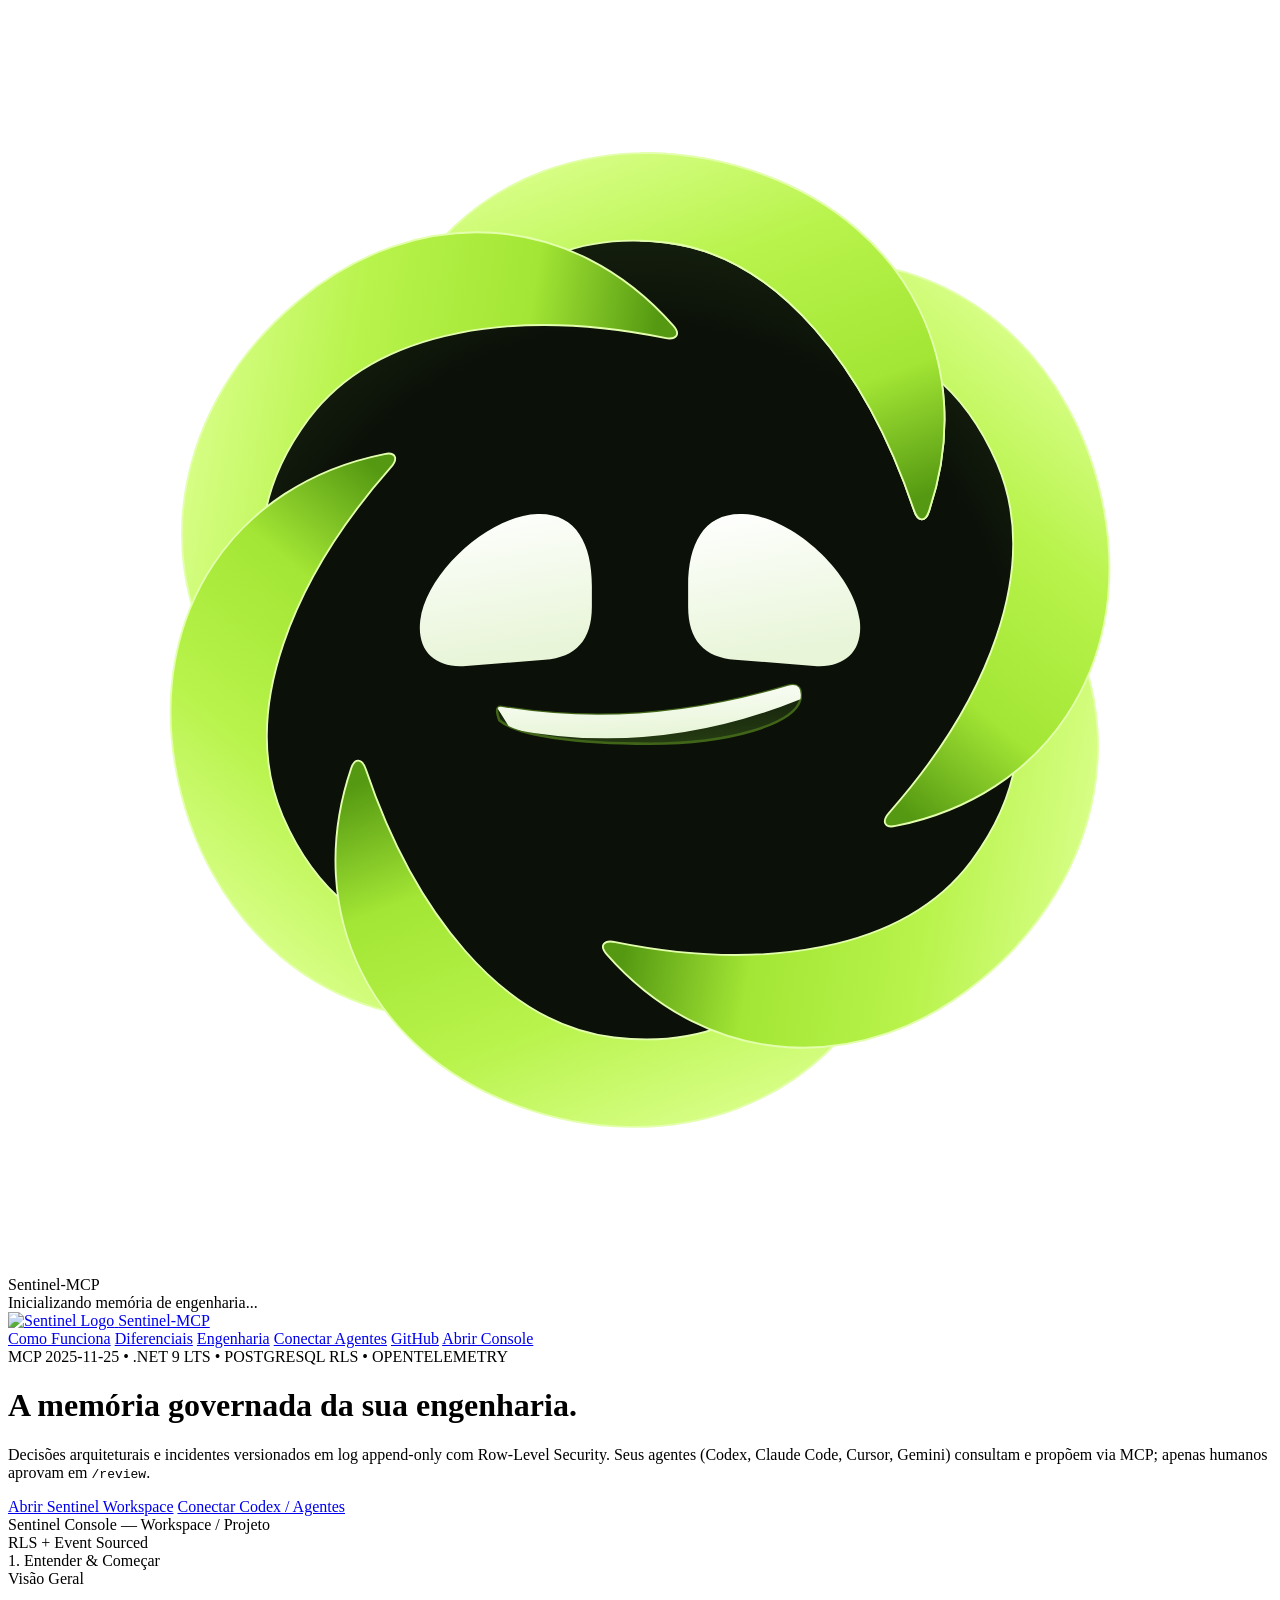
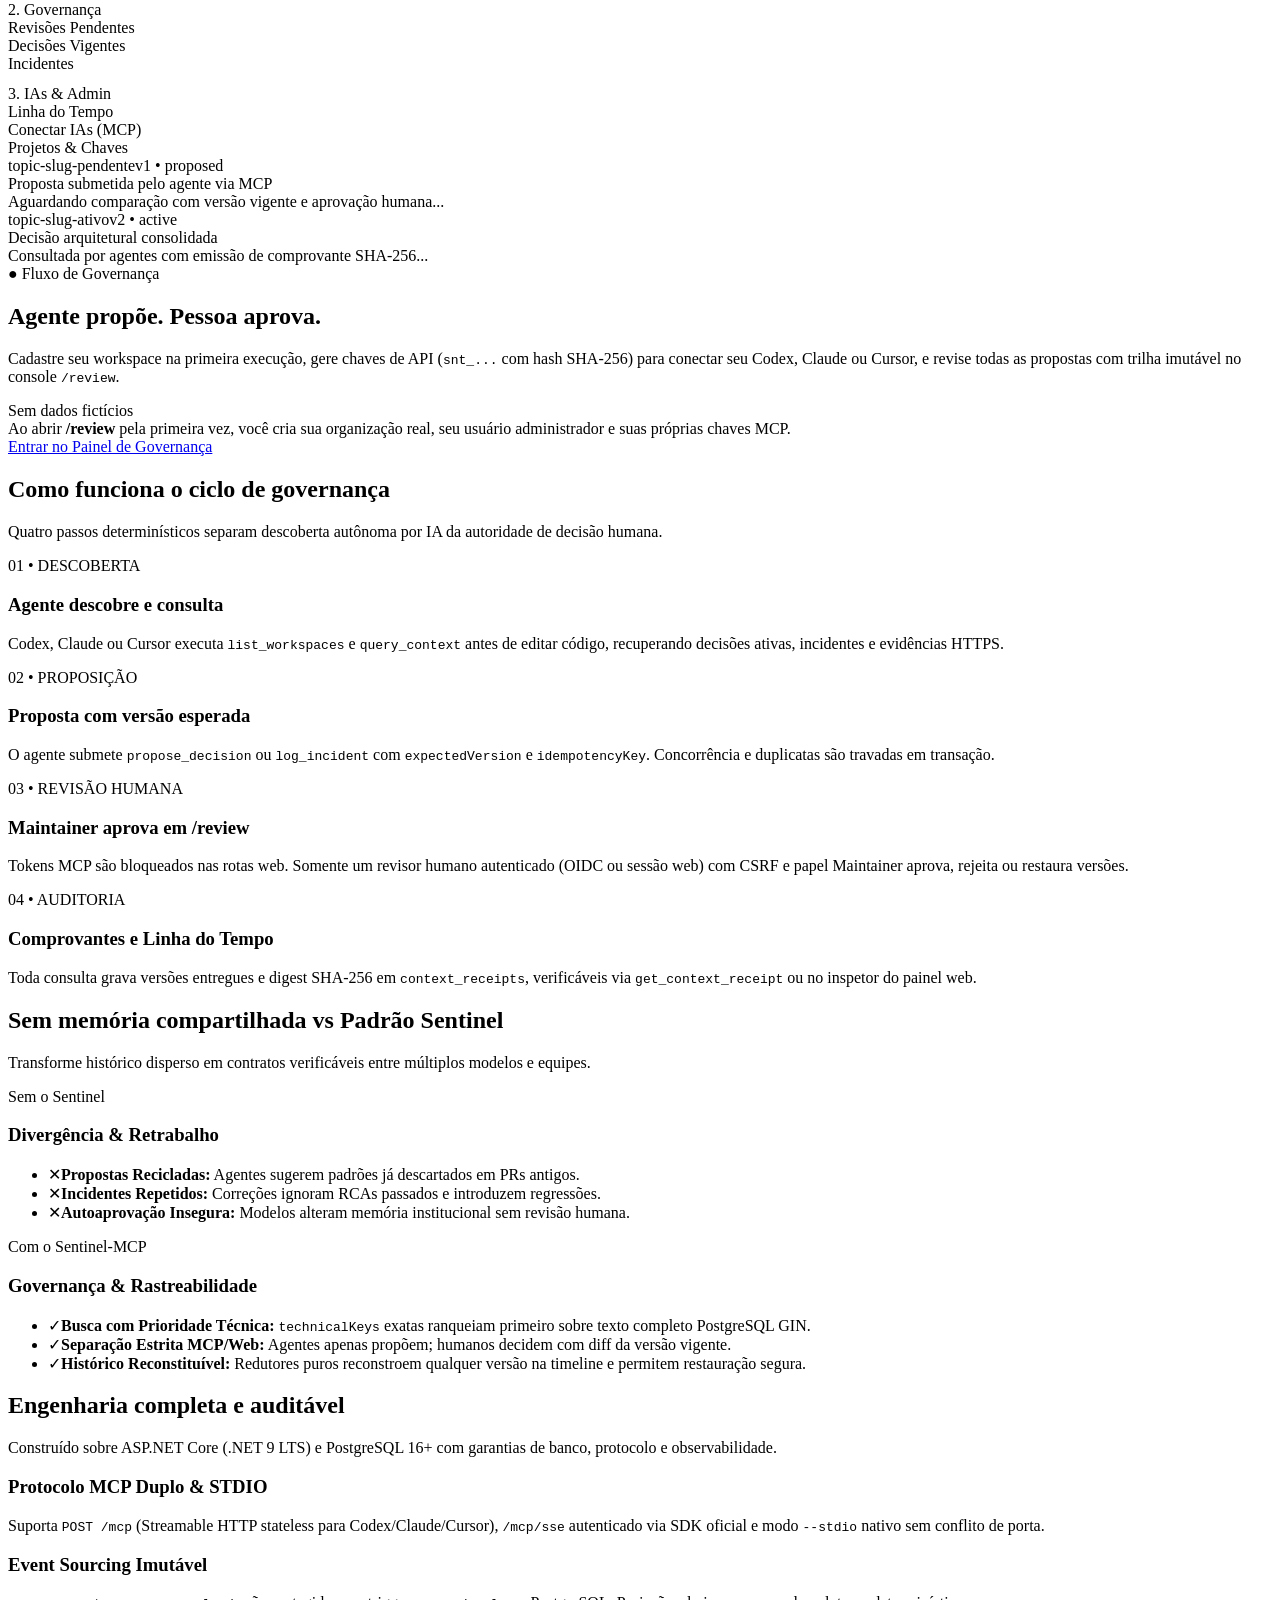
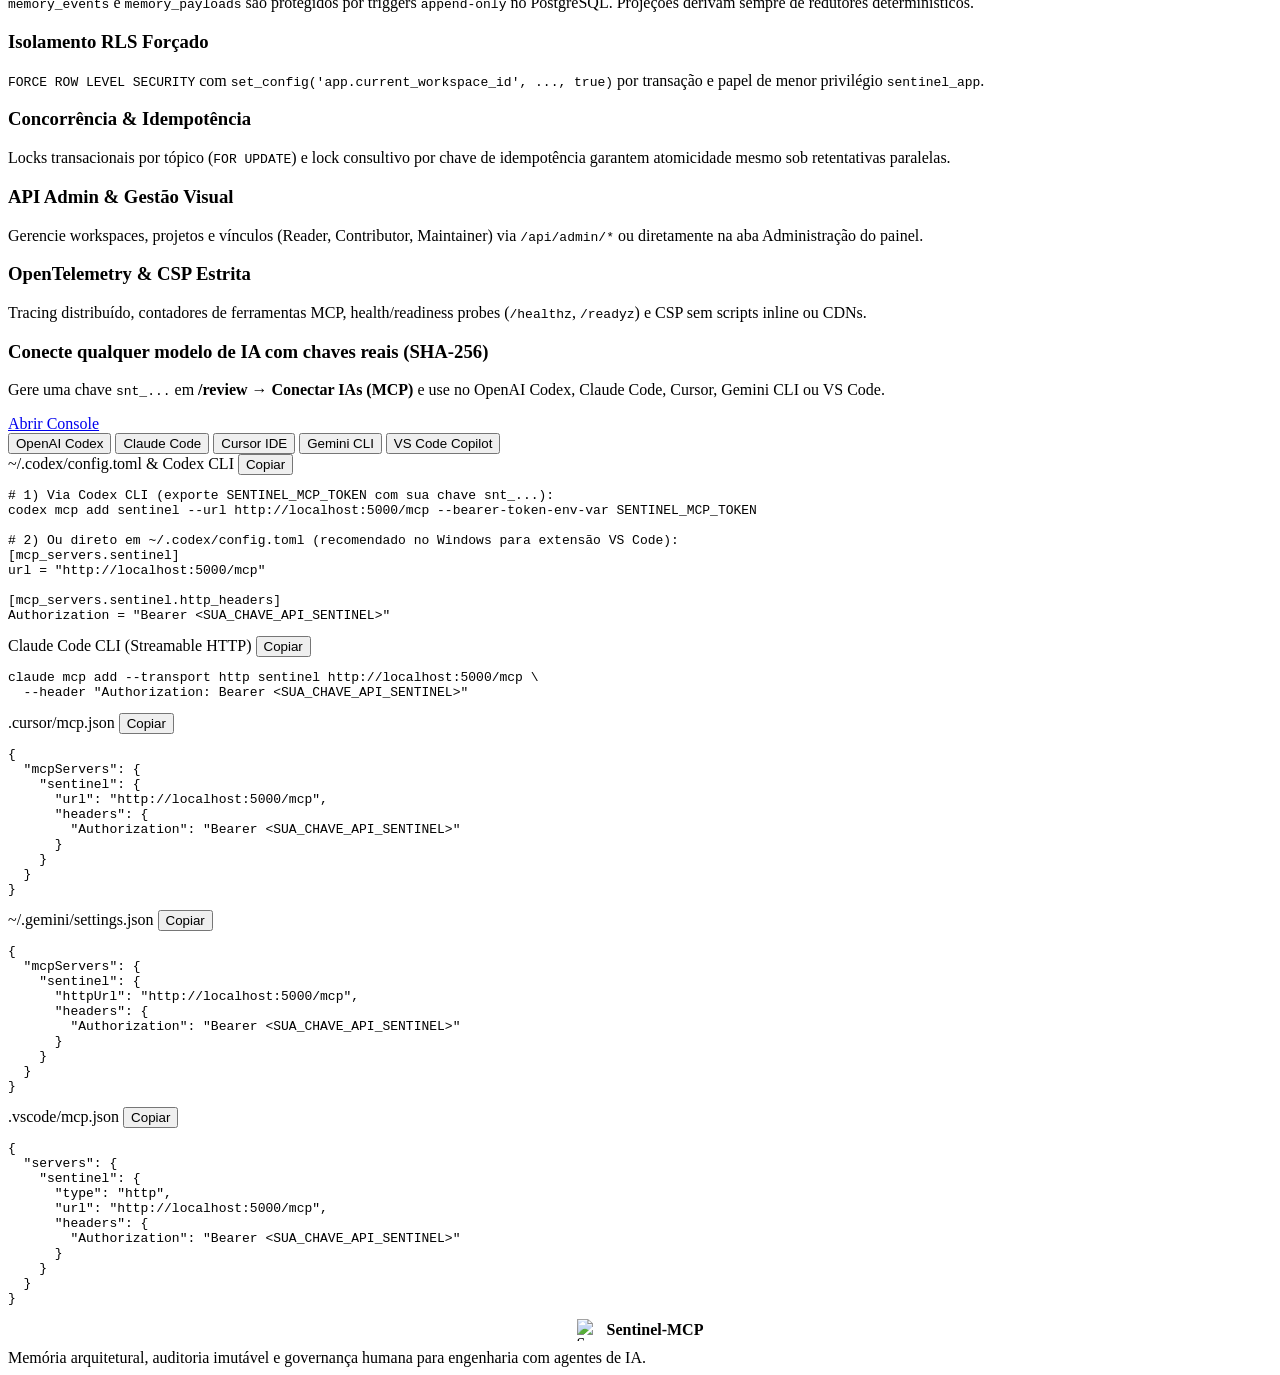
==== commit 0b317a85: "feat: remove mocks, add local setup/API keys, responsive UI, and password visibility confirmation" ====
--- a/src/Sentinel.Api/wwwroot/index.html
+++ b/src/Sentinel.Api/wwwroot/index.html
@@ -115,45 +115,46 @@
                     <span class="preview-dot preview-dot-y"></span>
                     <span class="preview-dot preview-dot-g"></span>
                 </div>
-                <div class="preview-caption">Sentinel Console &mdash; Engenharia Central / Pagamentos e Cobrança</div>
+                <div class="preview-caption">Sentinel Console &mdash; Workspace / Projeto</div>
                 <div class="preview-caption">RLS + Event Sourced</div>
             </div>
             <div class="preview-shell">
                 <div class="preview-sidebar">
-                    <div class="preview-nav-group">Espaço de Trabalho</div>
-                    <div class="preview-nav-item active">Revisões de Arquitetura</div>
+                    <div class="preview-nav-group">1. Entender &amp; Começar</div>
+                    <div class="preview-nav-item active">Visão Geral</div>
+                    <div class="preview-nav-group" style="margin-top:0.8rem;">2. Governança</div>
+                    <div class="preview-nav-item">Revisões Pendentes</div>
                     <div class="preview-nav-item">Decisões Vigentes</div>
                     <div class="preview-nav-item">Incidentes</div>
-                    <div class="preview-nav-item">Visão Geral</div>
-                    <div class="preview-nav-group" style="margin-top:1rem;">Auditoria &amp; MCP</div>
+                    <div class="preview-nav-group" style="margin-top:0.8rem;">3. IAs &amp; Admin</div>
                     <div class="preview-nav-item">Linha do Tempo</div>
-                    <div class="preview-nav-item">Conectar Agentes MCP</div>
-                    <div class="preview-nav-item">Administração</div>
+                    <div class="preview-nav-item">Conectar IAs (MCP)</div>
+                    <div class="preview-nav-item">Projetos &amp; Chaves</div>
                 </div>
                 <div class="preview-list">
                     <div class="preview-card selected">
-                        <div class="preview-card-meta"><span>payment-circuit-breaker</span><span>v1 &bull; proposed</span></div>
-                        <div class="preview-card-title">Circuit Breaker Distribuído para Gateways</div>
-                        <div class="preview-card-sub">Isolar falhas em cascata abrindo circuito após 5 timeouts...</div>
+                        <div class="preview-card-meta"><span>topic-slug-pendente</span><span>v1 &bull; proposed</span></div>
+                        <div class="preview-card-title">Proposta submetida pelo agente via MCP</div>
+                        <div class="preview-card-sub">Aguardando comparação com versão vigente e aprovação humana...</div>
                     </div>
                     <div class="preview-card">
-                        <div class="preview-card-meta"><span>payment-idempotency</span><span>v2 &bull; active</span></div>
-                        <div class="preview-card-title">Idempotência Obrigatória para Cobranças</div>
-                        <div class="preview-card-sub">Usar chave de idempotência por tentativa lógica de cobrança...</div>
+                        <div class="preview-card-meta"><span>topic-slug-ativo</span><span>v2 &bull; active</span></div>
+                        <div class="preview-card-title">Decisão arquitetural consolidada</div>
+                        <div class="preview-card-sub">Consultada por agentes com emissão de comprovante SHA-256...</div>
                     </div>
                 </div>
                 <div class="preview-detail">
                     <div>
-                        <span class="status-pill active-state">&#9679; Decisão Vigente Ativa</span>
-                        <h2>Idempotência Obrigatória para Cobranças</h2>
+                        <span class="status-pill active-state">&#9679; Fluxo de Governança</span>
+                        <h2>Agente propõe. Pessoa aprova.</h2>
                         <p>
-                            Toda criação de cobrança deve exigir uma chave de idempotência com persistência transacional e trava consultiva,
-                            impedindo cobranças duplicadas em retentativas de webhook e timeouts externos.
+                            Cadastre seu workspace na primeira execução, gere chaves de API (<code>snt_...</code> com hash SHA-256)
+                            para conectar seu Codex, Claude ou Cursor, e revise todas as propostas com trilha imutável no console <code>/review</code>.
                         </p>
                         <div class="preview-note">
-                            <div class="preview-note-title">Provenance &amp; Integridade</div>
+                            <div class="preview-note-title">Sem dados fictícios</div>
                             <div class="preview-card-sub">
-                                Aprovado por <strong>maintainer-alice</strong> &bull; Proposto por <strong>agent-dev-1</strong> &bull; Comprovante verificável SHA-256 ativo.
+                                Ao abrir <strong>/review</strong> pela primeira vez, você cria sua organização real, seu usuário administrador e suas próprias chaves MCP.
                             </div>
                         </div>
                     </div>
@@ -258,8 +259,8 @@
         <div class="quickstart-box">
             <div class="quickstart-header">
                 <div>
-                    <h3>Conecte qualquer modelo de IA em segundos</h3>
-                    <p>Compatível com OpenAI Codex, Claude Code, Cursor, Gemini CLI e VS Code via Streamable HTTP ou STDIO.</p>
+                    <h3>Conecte qualquer modelo de IA com chaves reais (SHA-256)</h3>
+                    <p>Gere uma chave <code>snt_...</code> em <strong>/review &rarr; Conectar IAs (MCP)</strong> e use no OpenAI Codex, Claude Code, Cursor, Gemini CLI ou VS Code.</p>
                 </div>
                 <a href="/review" class="btn-landing-primary">Abrir Console</a>
             </div>
@@ -278,15 +279,15 @@
                         <span>~/.codex/config.toml &amp; Codex CLI</span>
                         <button type="button" class="landing-copy-btn" data-copy-target="code-codex">Copiar</button>
                     </div>
-                    <pre id="code-codex" class="landing-code-pre"># 1) Via Codex CLI (variável de ambiente SENTINEL_MCP_TOKEN):
+                    <pre id="code-codex" class="landing-code-pre"># 1) Via Codex CLI (exporte SENTINEL_MCP_TOKEN com sua chave snt_...):
 codex mcp add sentinel --url http://localhost:5000/mcp --bearer-token-env-var SENTINEL_MCP_TOKEN
 
-# 2) Ou direto em ~/.codex/config.toml (ideal para extensão VS Code no Windows):
+# 2) Ou direto em ~/.codex/config.toml (recomendado no Windows para extensão VS Code):
 [mcp_servers.sentinel]
 url = "http://localhost:5000/mcp"
 
 [mcp_servers.sentinel.http_headers]
-Authorization = "Bearer mock:agent-dev-1|read:memory,write:decision,write:incident|codex"</pre>
+Authorization = "Bearer &lt;SUA_CHAVE_API_SENTINEL&gt;"</pre>
                 </div>
             </div>
 
@@ -297,7 +298,7 @@
                         <button type="button" class="landing-copy-btn" data-copy-target="code-claude">Copiar</button>
                     </div>
                     <pre id="code-claude" class="landing-code-pre">claude mcp add --transport http sentinel http://localhost:5000/mcp \
-  --header "Authorization: Bearer mock:agent-dev-1|read:memory,write:decision,write:incident|claude-code"</pre>
+  --header "Authorization: Bearer &lt;SUA_CHAVE_API_SENTINEL&gt;"</pre>
                 </div>
             </div>
 
@@ -312,7 +313,7 @@
     "sentinel": {
       "url": "http://localhost:5000/mcp",
       "headers": {
-        "Authorization": "Bearer mock:agent-dev-1|read:memory,write:decision,write:incident|cursor"
+        "Authorization": "Bearer &lt;SUA_CHAVE_API_SENTINEL&gt;"
       }
     }
   }
@@ -331,7 +332,7 @@
     "sentinel": {
       "httpUrl": "http://localhost:5000/mcp",
       "headers": {
-        "Authorization": "Bearer mock:agent-dev-1|read:memory,write:decision,write:incident|gemini-cli"
+        "Authorization": "Bearer &lt;SUA_CHAVE_API_SENTINEL&gt;"
       }
     }
   }
@@ -351,7 +352,7 @@
       "type": "http",
       "url": "http://localhost:5000/mcp",
       "headers": {
-        "Authorization": "Bearer mock:agent-dev-1|read:memory,write:decision,write:incident|vscode"
+        "Authorization": "Bearer &lt;SUA_CHAVE_API_SENTINEL&gt;"
       }
     }
   }
